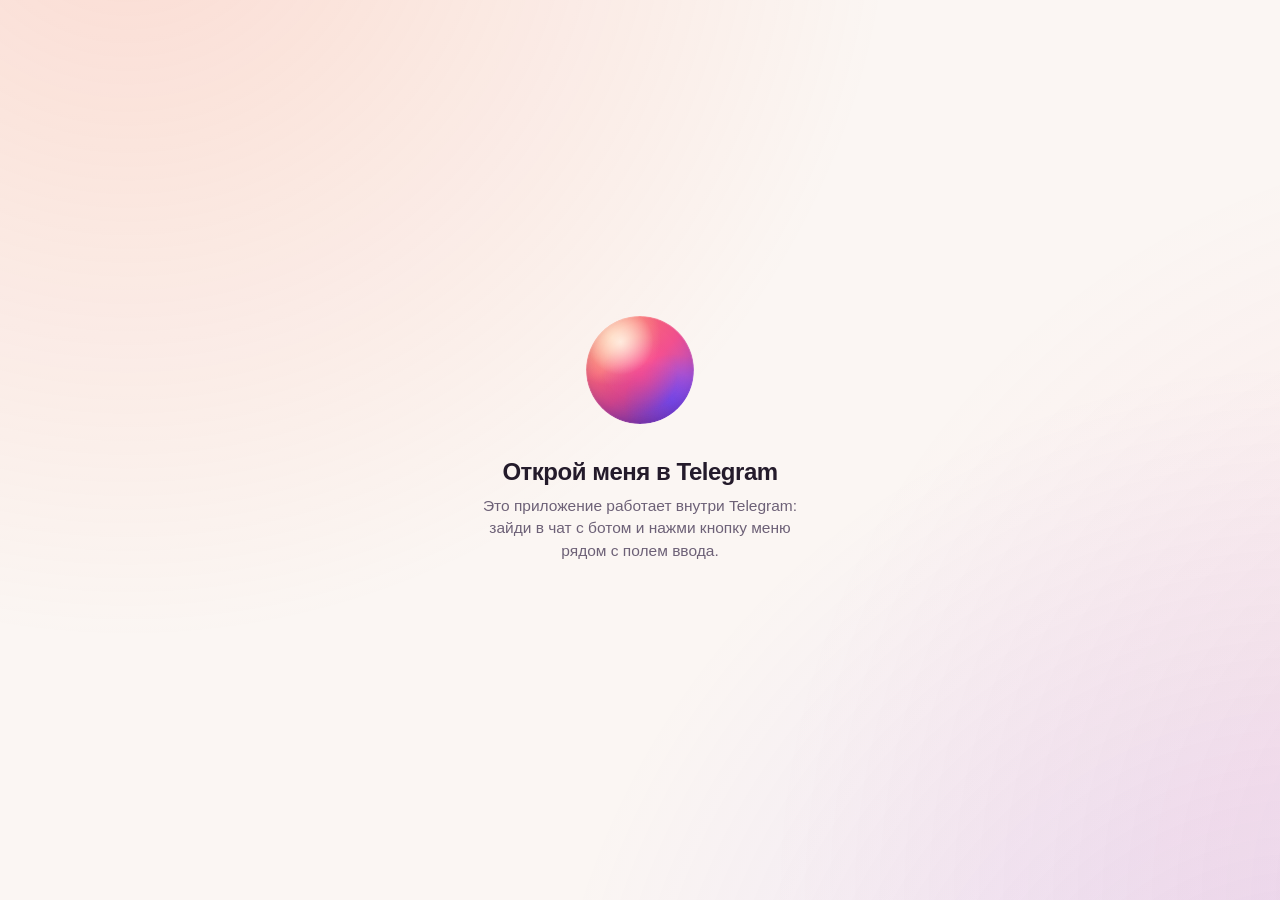
==== webapp/index.html @ b0c3b18c "Merge the Mini App branch: drawer, new chat, drawing, web search Brings in ccr-8ee50922 (side drawer" ====
<!DOCTYPE html>
<html lang="ru" data-theme="dark">
<head>
  <meta charset="utf-8">
  <meta name="viewport" content="width=device-width, initial-scale=1, maximum-scale=1, user-scalable=no, viewport-fit=cover">
  <meta name="color-scheme" content="dark light">
  <meta name="robots" content="noindex, nofollow">
  <meta name="format-detection" content="telephone=no">
  <title>Эля</title>
  <link rel="icon" href="assets/icon.svg" type="image/svg+xml">
  <link rel="stylesheet" href="assets/styles.css">
  <!-- SDK Telegram должен загрузиться раньше остальных скриптов -->
  <script src="https://telegram.org/js/telegram-web-app.js"></script>
  <script src="assets/markdown.js" defer></script>
  <script src="assets/app.js" defer></script>
</head>
<body>
  <!-- Набор иконок -->
  <svg class="sprite" aria-hidden="true" focusable="false">
    <symbol id="i-send" viewBox="0 0 24 24"><path d="M12 19V5m0 0-6 6m6-6 6 6" fill="none" stroke="currentColor" stroke-width="2.4" stroke-linecap="round" stroke-linejoin="round"/></symbol>
    <symbol id="i-more" viewBox="0 0 24 24"><g fill="currentColor"><circle cx="5" cy="12" r="1.9"/><circle cx="12" cy="12" r="1.9"/><circle cx="19" cy="12" r="1.9"/></g></symbol>
    <symbol id="i-down" viewBox="0 0 24 24"><path d="M12 5v14m0 0 6-6m-6 6-6-6" fill="none" stroke="currentColor" stroke-width="2.2" stroke-linecap="round" stroke-linejoin="round"/></symbol>
    <symbol id="i-copy" viewBox="0 0 24 24"><g fill="none" stroke="currentColor" stroke-width="1.9" stroke-linecap="round" stroke-linejoin="round"><rect x="9" y="9" width="11" height="11" rx="3"/><path d="M15 9V7a3 3 0 0 0-3-3H7a3 3 0 0 0-3 3v5a3 3 0 0 0 3 3h2"/></g></symbol>
    <symbol id="i-check" viewBox="0 0 24 24"><path d="m5 12.5 4.5 4.5L19 7.5" fill="none" stroke="currentColor" stroke-width="2.3" stroke-linecap="round" stroke-linejoin="round"/></symbol>
    <symbol id="i-close" viewBox="0 0 24 24"><path d="M6 6l12 12M18 6 6 18" fill="none" stroke="currentColor" stroke-width="2.2" stroke-linecap="round"/></symbol>
    <symbol id="i-trash" viewBox="0 0 24 24"><g fill="none" stroke="currentColor" stroke-width="1.9" stroke-linecap="round" stroke-linejoin="round"><path d="M4.5 7h15M9.5 7V5.5A1.5 1.5 0 0 1 11 4h2a1.5 1.5 0 0 1 1.5 1.5V7M6.5 7l.8 11a2 2 0 0 0 2 1.9h5.4a2 2 0 0 0 2-1.9l.8-11M10 11v5M14 11v5"/></g></symbol>
    <symbol id="i-retry" viewBox="0 0 24 24"><g fill="none" stroke="currentColor" stroke-width="2" stroke-linecap="round" stroke-linejoin="round"><path d="M20 12a8 8 0 1 1-2.6-5.9"/><path d="M20 4v5h-5"/></g></symbol>
    <symbol id="i-alert" viewBox="0 0 24 24"><g fill="none" stroke="currentColor" stroke-width="2" stroke-linecap="round" stroke-linejoin="round"><circle cx="12" cy="12" r="9"/><path d="M12 7.5v5.5M12 16.4v.1"/></g></symbol>
    <symbol id="i-calendar" viewBox="0 0 24 24"><g fill="none" stroke="currentColor" stroke-width="1.9" stroke-linecap="round" stroke-linejoin="round"><rect x="3.5" y="5" width="17" height="15.5" rx="4"/><path d="M8 3v4M16 3v4M3.5 10.5h17M8.5 15l2.3 2.3 4.7-4.8"/></g></symbol>
    <symbol id="i-bulb" viewBox="0 0 24 24"><g fill="none" stroke="currentColor" stroke-width="1.9" stroke-linecap="round" stroke-linejoin="round"><path d="M9 17.5h6M10 21h4M12 3a6.5 6.5 0 0 0-4 11.6c.6.5 1 1.2 1 2v.9h6v-.9c0-.8.4-1.5 1-2A6.5 6.5 0 0 0 12 3Z"/></g></symbol>
    <symbol id="i-pen" viewBox="0 0 24 24"><g fill="none" stroke="currentColor" stroke-width="1.9" stroke-linecap="round" stroke-linejoin="round"><path d="M4 20h4.2L19.3 8.9a2.4 2.4 0 0 0 0-3.4l-.8-.8a2.4 2.4 0 0 0-3.4 0L4 15.8V20Z"/><path d="m13.5 6.5 4 4"/></g></symbol>
    <symbol id="i-chat" viewBox="0 0 24 24"><g fill="none" stroke="currentColor" stroke-width="1.9" stroke-linecap="round" stroke-linejoin="round"><path d="M20.5 11.5c0 4.1-3.8 7.5-8.5 7.5-1.1 0-2.2-.2-3.2-.5L4 20l1.3-3.6c-1.1-1.3-1.8-3-1.8-4.9C3.5 7.4 7.3 4 12 4s8.5 3.4 8.5 7.5Z"/><path d="M8.5 11.5h.01M12 11.5h.01M15.5 11.5h.01"/></g></symbol>
    <symbol id="i-bell" viewBox="0 0 24 24"><g fill="none" stroke="currentColor" stroke-width="1.9" stroke-linecap="round" stroke-linejoin="round"><path d="M6 16.5V11a6 6 0 1 1 12 0v5.5l1.5 2h-15L6 16.5Z"/><path d="M10 21a2.2 2.2 0 0 0 4 0"/></g></symbol>
    <symbol id="i-mic" viewBox="0 0 24 24"><g fill="none" stroke="currentColor" stroke-width="2" stroke-linecap="round" stroke-linejoin="round"><rect x="9" y="3" width="6" height="11.5" rx="3"/><path d="M5.5 11a6.5 6.5 0 0 0 13 0M12 17.5V21"/></g></symbol>
    <symbol id="i-video" viewBox="0 0 24 24"><g fill="none" stroke="currentColor" stroke-width="1.9" stroke-linecap="round" stroke-linejoin="round"><rect x="3" y="6" width="13" height="12" rx="3"/><path d="m16 10.5 5-3v9l-5-3"/></g></symbol>
    <symbol id="i-code" viewBox="0 0 24 24"><path d="m8.5 7.5-5 4.5 5 4.5M15.5 7.5l5 4.5-5 4.5M13.5 5l-3 14" fill="none" stroke="currentColor" stroke-width="1.9" stroke-linecap="round" stroke-linejoin="round"/></symbol>
    <symbol id="i-play" viewBox="0 0 24 24"><path d="M8.5 5.8v12.4a1 1 0 0 0 1.5.9l9.8-6.2a1 1 0 0 0 0-1.7L10 5a1 1 0 0 0-1.5.8Z" fill="currentColor"/></symbol>
    <symbol id="i-globe" viewBox="0 0 24 24"><g fill="none" stroke="currentColor" stroke-width="1.9" stroke-linecap="round" stroke-linejoin="round"><circle cx="12" cy="12" r="8.5"/><path d="M3.5 12h17M12 3.5c2.3 2.4 3.4 5.2 3.4 8.5s-1.1 6.1-3.4 8.5c-2.3-2.4-3.4-5.2-3.4-8.5s1.1-6.1 3.4-8.5Z"/></g></symbol>
    <symbol id="i-clip" viewBox="0 0 24 24"><path d="m20 11.5-7.8 7.8a5 5 0 0 1-7.1-7.1l8.5-8.5a3.3 3.3 0 0 1 4.7 4.7l-8.5 8.5a1.7 1.7 0 0 1-2.4-2.4l7.8-7.8" fill="none" stroke="currentColor" stroke-width="1.9" stroke-linecap="round" stroke-linejoin="round"/></symbol>
    <symbol id="i-back" viewBox="0 0 24 24"><path d="M15 5l-7 7 7 7" fill="none" stroke="currentColor" stroke-width="2.3" stroke-linecap="round" stroke-linejoin="round"/></symbol>
    <symbol id="i-chevron" viewBox="0 0 24 24"><path d="M9 5l7 7-7 7" fill="none" stroke="currentColor" stroke-width="2.2" stroke-linecap="round" stroke-linejoin="round"/></symbol>
    <symbol id="i-plus" viewBox="0 0 24 24"><path d="M12 5v14M5 12h14" fill="none" stroke="currentColor" stroke-width="2.4" stroke-linecap="round"/></symbol>
    <symbol id="i-sun" viewBox="0 0 24 24"><g fill="none" stroke="currentColor" stroke-width="1.9" stroke-linecap="round"><circle cx="12" cy="12" r="4.2"/><path d="M12 2.8v2M12 19.2v2M2.8 12h2M19.2 12h2M5.5 5.5l1.4 1.4M17.1 17.1l1.4 1.4M5.5 18.5l1.4-1.4M17.1 6.9l1.4-1.4"/></g></symbol>
    <symbol id="i-moon" viewBox="0 0 24 24"><path d="M20 14.5A8.5 8.5 0 0 1 9.5 4a8.5 8.5 0 1 0 10.5 10.5Z" fill="none" stroke="currentColor" stroke-width="1.9" stroke-linejoin="round"/></symbol>
    <symbol id="i-menu" viewBox="0 0 24 24"><path d="M4.5 8h15M4.5 16h9" fill="none" stroke="currentColor" stroke-width="2.2" stroke-linecap="round"/></symbol>
    <symbol id="i-image" viewBox="0 0 24 24"><g fill="none" stroke="currentColor" stroke-width="1.9" stroke-linecap="round" stroke-linejoin="round"><rect x="3.5" y="4.5" width="17" height="15" rx="4"/><circle cx="9" cy="9.7" r="1.6"/><path d="m4 17.5 4.6-4.6a1.6 1.6 0 0 1 2.3 0L16 18M13.5 15.5l1.8-1.8a1.6 1.6 0 0 1 2.3 0l2.7 2.7"/></g></symbol>
    <symbol id="i-spark" viewBox="0 0 24 24"><g fill="none" stroke="currentColor" stroke-width="1.9" stroke-linecap="round" stroke-linejoin="round"><path d="M12 3.5c.6 3.9 2.6 5.9 6.5 6.5-3.9.6-5.9 2.6-6.5 6.5-.6-3.9-2.6-5.9-6.5-6.5 3.9-.6 5.9-2.6 6.5-6.5Z"/><path d="M18.5 15.5c.3 1.6 1.1 2.4 2.5 2.7-1.4.3-2.2 1.1-2.5 2.6-.3-1.5-1.1-2.3-2.5-2.6 1.4-.3 2.2-1.1 2.5-2.7Z"/></g></symbol>
    <symbol id="i-sliders" viewBox="0 0 24 24"><g fill="none" stroke="currentColor" stroke-width="1.9" stroke-linecap="round"><path d="M4 7.5h9M17.5 7.5H20M4 16.5h2.5M11 16.5h9"/><circle cx="15.2" cy="7.5" r="2.2"/><circle cx="8.8" cy="16.5" r="2.2"/></g></symbol>
    <symbol id="i-compose" viewBox="0 0 24 24"><g fill="none" stroke="currentColor" stroke-width="2" stroke-linecap="round" stroke-linejoin="round"><path d="M11 4.5H7.5a3 3 0 0 0-3 3v9a3 3 0 0 0 3 3h9a3 3 0 0 0 3-3V13"/><path d="M9.5 14.5v-2.2l8.2-8.2a1.6 1.6 0 0 1 2.2 2.2l-8.2 8.2H9.5Z"/></g></symbol>
    <symbol id="i-auto" viewBox="0 0 24 24"><g fill="none" stroke="currentColor" stroke-width="1.9"><circle cx="12" cy="12" r="8.5"/></g><path d="M12 3.5a8.5 8.5 0 0 1 0 17Z" fill="currentColor"/></symbol>
  </svg>

  <div class="backdrop-art" aria-hidden="true">
    <span class="glow glow--a"></span>
    <span class="glow glow--b"></span>
    <span class="glow glow--c"></span>
    <span class="glow glow--think"></span>
  </div>

  <div class="app" id="app" hidden>
    <header class="topbar" id="topbar">
      <button class="icon-btn ripple topbar__drawer" id="drawer-btn" type="button" aria-label="Меню" aria-haspopup="dialog" aria-controls="drawer">
        <svg><use href="#i-menu"/></svg>
      </button>
      <div class="orb orb--sm" id="avatar" aria-hidden="true"><span class="orb__body"><span class="orb__blob orb__blob--a"></span><span class="orb__blob orb__blob--b"></span><span class="orb__blob orb__blob--c"></span><span class="orb__gloss"></span></span><span class="orb__letter">Э</span></div>
      <div class="topbar__text">
        <div class="topbar__name" id="assistant-name">Эля</div>
        <div class="status" id="status" data-state="online">
          <span class="status__dot"></span>
          <span class="status__label" id="status-label">на связи</span>
        </div>
      </div>
      <button class="icon-btn ripple" id="bell-btn" type="button" aria-label="Напоминания">
        <svg><use href="#i-bell"/></svg>
        <span class="bell-badge" id="bell-badge" hidden></span>
      </button>
      <button class="icon-btn ripple" id="menu-btn" type="button" aria-label="Настройки" aria-haspopup="dialog">
        <svg><use href="#i-more"/></svg>
      </button>
    </header>

    <main class="chat" id="chat">
      <div class="chat__inner">
        <section class="welcome" id="welcome" hidden>
          <div class="orb orb--hero" id="hero-orb" aria-hidden="true"><span class="orb__ring"></span><span class="orb__ring orb__ring--late"></span><span class="orb__body"><span class="orb__blob orb__blob--a"></span><span class="orb__blob orb__blob--b"></span><span class="orb__blob orb__blob--c"></span><span class="orb__gloss"></span></span></div>
          <h1 class="welcome__title" id="welcome-title">Привет!</h1>
          <p class="welcome__text">Я <b id="welcome-name">Эля</b>, твой ИИ-ассистент. Спроси о чём угодно или выбери, с чего начнём.</p>
          <div class="suggestions" id="suggestions">
            <button class="suggestion ripple" type="button" data-prompt="Помоги спланировать мой день. Сначала спроси, какие у меня дела и сколько на них времени.">
              <span class="suggestion__icon"><svg><use href="#i-calendar"/></svg></span>
              <span class="suggestion__title">Спланировать день</span>
              <span class="suggestion__text">Разложу дела по времени</span>
            </button>
            <button class="suggestion ripple" type="button" data-prompt="Хочу разобраться в одной теме. Спроси, в какой именно, и объясни простыми словами с примерами.">
              <span class="suggestion__icon"><svg><use href="#i-bulb"/></svg></span>
              <span class="suggestion__title">Объяснить сложное</span>
              <span class="suggestion__text">Простыми словами, с примерами</span>
            </button>
            <button class="suggestion ripple" type="button" data-prompt="Помоги написать текст. Спроси, для кого он, о чём и в каком тоне.">
              <span class="suggestion__icon"><svg><use href="#i-pen"/></svg></span>
              <span class="suggestion__title">Написать текст</span>
              <span class="suggestion__text">Сообщение, пост или письмо</span>
            </button>
            <button class="suggestion ripple" type="button" data-prompt="Давай просто поболтаем. Спроси, как прошёл мой день.">
              <span class="suggestion__icon"><svg><use href="#i-chat"/></svg></span>
              <span class="suggestion__title">Просто поболтать</span>
              <span class="suggestion__text">Выслушаю и поддержу беседу</span>
            </button>
          </div>
        </section>

        <div class="messages" id="messages" role="log" aria-live="polite" aria-label="Диалог"></div>
      </div>
    </main>

    <button class="scroll-down ripple" id="scroll-down" type="button" aria-label="К последним сообщениям" tabindex="-1">
      <svg><use href="#i-down"/></svg>
    </button>

    <footer class="composer">
      <div class="video-bar" id="video-bar" hidden>
        <span class="video-bar__icon" aria-hidden="true">🎬</span>
        <span class="video-bar__text" id="video-bar-text">Монтаж</span>
        <button class="video-bar__done ripple" id="video-done" type="button">Готово</button>
      </div>
      <div class="attachment" id="attachment" hidden>
        <img class="attachment__img" id="attachment-img" alt="Выбранное фото">
        <div class="attachment__file" id="attachment-file" hidden>
          <span class="attachment__icon" id="attachment-icon" aria-hidden="true">🎬</span>
          <span class="attachment__meta"><span class="attachment__name" id="attachment-name"></span><span class="attachment__size" id="attachment-size"></span></span>
        </div>
        <button class="attachment__remove ripple" id="attachment-remove" type="button" aria-label="Убрать вложение"><svg><use href="#i-close"/></svg></button>
      </div>
      <div class="composer__box" id="composer-box">
        <span class="composer__glow" aria-hidden="true"></span>
        <button class="attach-btn ripple" id="attach" type="button" aria-label="Прикрепить фото или видео"><svg><use href="#i-clip"/></svg></button>
        <button class="search-btn ripple" id="search-toggle" type="button" aria-label="Искать в интернете" aria-pressed="false" title="Искать в интернете"><svg><use href="#i-globe"/></svg></button>
        <input class="visually-hidden" id="file-input" type="file" accept="image/*" tabindex="-1" aria-hidden="true">
        <textarea class="composer__input" id="input" rows="1" maxlength="4000"
                  placeholder="Напиши сообщение…" aria-label="Сообщение" autocomplete="off"></textarea>
        <span class="composer__counter" id="counter" hidden></span>
        <div class="recorder" id="recorder" hidden>
          <button class="recorder__cancel ripple" id="rec-cancel" type="button" aria-label="Отменить запись"><svg><use href="#i-close"/></svg></button>
          <span class="recorder__dot" aria-hidden="true"></span>
          <span class="recorder__time" id="rec-time">0:00</span>
          <span class="recorder__wave" aria-hidden="true"><span></span><span></span><span></span><span></span><span></span></span>
          <span class="recorder__hint" id="rec-hint">➤ — отправить</span>
        </div>
        <button class="mic-btn ripple" id="mic" type="button" aria-label="Записать голосовое"><svg><use href="#i-mic"/></svg></button>
        <button class="send-btn ripple" id="send" type="button" aria-label="Отправить" disabled>
          <span class="send-btn__spinner" aria-hidden="true"></span>
          <svg><use href="#i-send"/></svg>
        </button>
      </div>
      <p class="composer__hint" id="hint">Эля — ИИ и может ошибаться. Важное лучше перепроверить.</p>
    </footer>
  </div>

  <div class="sheet-backdrop" id="sheet-backdrop" hidden></div>
  <section class="sheet" id="sheet" role="dialog" aria-modal="true" aria-labelledby="sheet-title" hidden>
    <div class="sheet__grip" id="sheet-grip" aria-hidden="true"></div>
    <header class="sheet__head" id="sheet-head">
      <button class="icon-btn icon-btn--soft ripple sheet__back" id="sheet-back" type="button" aria-label="Назад к настройкам" hidden><svg><use href="#i-back"/></svg></button>
      <h2 class="sheet__title" id="sheet-title">Настройки</h2>
      <button class="icon-btn icon-btn--soft ripple" id="sheet-close" type="button" aria-label="Закрыть">
        <svg><use href="#i-close"/></svg>
      </button>
    </header>

    <div class="sheet__body" id="sheet-body">
      <section class="block">
        <h3 class="block__title">Оформление</h3>
        <div class="segmented" id="theme-control" role="radiogroup" aria-label="Тема">
          <span class="segmented__thumb" aria-hidden="true"></span>
          <button class="segmented__item" type="button" role="radio" data-value="auto"><svg><use href="#i-auto"/></svg><span>Как в Telegram</span></button>
          <button class="segmented__item" type="button" role="radio" data-value="light"><svg><use href="#i-sun"/></svg><span>Светлая</span></button>
          <button class="segmented__item" type="button" role="radio" data-value="dark"><svg><use href="#i-moon"/></svg><span>Тёмная</span></button>
        </div>
      </section>

      <section class="block" id="code-block" hidden>
        <h3 class="block__title">Режим</h3>
        <div class="memory">
          <button class="switch-row ripple" id="code-toggle" type="button" role="switch" aria-checked="false">
            <span class="switch-row__text">
              <span class="switch-row__title">Режим кода</span>
              <span class="switch-row__sub" id="code-sub">Выключен</span>
            </span>
            <span class="switch" aria-hidden="true"><span class="switch__knob"></span></span>
          </button>
        </div>
        <p class="block__note">В режиме кода Эля отвечает как программист: пишет и объясняет код, ищет ошибки, делает ревью. Код можно вставить прямо в сообщение. Режим общий с чатом, где он включается командой /code.</p>
      </section>

      <section class="block" id="instructions-block">
        <h3 class="block__title">Инструкции</h3>
        <button class="nav-row ripple" id="open-instructions" type="button">
          <span class="nav-row__icon" aria-hidden="true">✍️</span>
          <span class="nav-row__text">
            <span class="nav-row__title">Инструкции для Эли</span>
            <span class="nav-row__sub" id="instructions-summary">Не заданы</span>
          </span>
          <svg class="nav-row__chevron" aria-hidden="true"><use href="#i-chevron"/></svg>
        </button>
        <p class="block__note">Один раз напиши, что Эле знать о тебе и как отвечать, — и не повторяй это в каждом разговоре.</p>
      </section>

      <section class="block">
        <h3 class="block__title">Стиль общения</h3>
        <div class="options" id="style-list" role="radiogroup" aria-label="Стиль общения"></div>
        <p class="block__note">Эля начнёт общаться по-новому со следующего ответа — и здесь, и в чате с ботом.</p>
      </section>

      <section class="block">
        <h3 class="block__title">Полнота ответа</h3>
        <div class="segmented" id="verbosity-control" role="radiogroup" aria-label="Полнота ответа">
          <span class="segmented__thumb" aria-hidden="true"></span>
        </div>
        <p class="block__note" id="verbosity-note"></p>
      </section>

      <section class="block" id="reminders-block">
        <h3 class="block__title">Напоминания</h3>
        <div class="card">
          <ul class="facts" id="reminders-list" aria-label="Напоминания"></ul>
          <p class="memory__empty" id="reminders-empty" hidden>Пока нет напоминаний. Напиши Эле «напомни завтра в 9 позвонить маме» или добавь ниже.</p>
          <form class="reminder-form" id="reminder-form" autocomplete="off" novalidate>
            <input class="fact-form__input reminder-form__text" id="reminder-text" type="text" maxlength="300"
                   placeholder="Что напомнить" aria-label="Что напомнить" enterkeyhint="done">
            <div class="reminder-form__row">
              <input class="reminder-form__when" id="reminder-when" type="datetime-local" aria-label="Когда">
              <select class="reminder-form__repeat" id="reminder-repeat" aria-label="Повтор">
                <option value="none">Один раз</option>
                <option value="daily">Каждый день</option>
                <option value="weekdays">По будням</option>
                <option value="weekly">Каждую неделю</option>
                <option value="monthly">Каждый месяц</option>
              </select>
              <button class="fact-form__btn ripple" id="reminder-add" type="submit" aria-label="Добавить напоминание" disabled><svg><use href="#i-plus"/></svg></button>
            </div>
          </form>
        </div>
        <p class="block__note" id="tz-note">Эля пришлёт напоминание сообщением в Telegram. Часовой пояс определяется по телефону.</p>
      </section>

      <section class="block" id="memory-block">
        <h3 class="block__title">Память</h3>
        <div class="memory">
          <button class="switch-row ripple" id="memory-toggle" type="button" role="switch" aria-checked="false">
            <span class="switch-row__text">
              <span class="switch-row__title">Запоминать о тебе</span>
              <span class="switch-row__sub" id="memory-sub">Выключено</span>
            </span>
            <span class="switch" aria-hidden="true"><span class="switch__knob"></span></span>
          </button>
          <div class="memory__body" id="memory-body">
            <ul class="facts" id="facts" aria-label="Что помнит Эля"></ul>
            <p class="memory__empty" id="facts-empty" hidden></p>
            <form class="fact-form" id="fact-form" autocomplete="off">
              <input class="fact-form__input" id="fact-input" type="text" maxlength="200" enterkeyhint="done"
                     placeholder="Добавить: например, «Люблю чай»" aria-label="Новый факт">
              <button class="fact-form__btn ripple" id="fact-add" type="submit" aria-label="Добавить" disabled><svg><use href="#i-plus"/></svg></button>
            </form>
            <button class="row-btn row-btn--danger ripple" id="facts-clear" type="button" hidden>
              <svg><use href="#i-trash"/></svg>
              <span id="facts-clear-label">Забыть всё</span>
            </button>
          </div>
        </div>
        <p class="block__note">Эля запоминает важное из разговоров: имя, близких, вкусы, планы. Пароли и номера карт — никогда. Всё можно посмотреть и удалить. Память общая для чата с ботом и приложения.</p>
      </section>

      <section class="block">
        <h3 class="block__title">Модель</h3>
        <div class="options" id="model-list" role="radiogroup" aria-label="Модель"></div>
        <p class="block__note">Если выбранная модель недоступна или исчерпала лимит, ответит следующая по списку.</p>
      </section>

      <section class="block">
        <h3 class="block__title">Запросы к ИИ сегодня</h3>
        <div class="usage">
          <div class="usage__row">
            <span class="usage__value" id="usage-value">0</span>
            <span class="usage__limit" id="usage-limit"></span>
          </div>
          <div class="usage__bar" id="usage-bar"><span id="usage-fill"></span></div>
          <p class="block__note">Счётчик общий для чата с ботом и приложения. Обновляется в 00:00 UTC.</p>
        </div>
      </section>

      <section class="block">
        <h3 class="block__title">История</h3>
        <div class="danger" id="clear-box">
          <button class="row-btn row-btn--danger ripple" id="clear-btn" type="button">
            <svg><use href="#i-trash"/></svg>
            <span>Очистить историю диалога</span>
          </button>
          <div class="confirm" id="clear-confirm" hidden>
            <p>Удалить всю переписку? Вернуть её не получится.</p>
            <div class="confirm__actions">
              <button class="btn btn--ghost ripple" id="clear-cancel" type="button">Отмена</button>
              <button class="btn btn--danger ripple" id="clear-yes" type="button">Удалить</button>
            </div>
          </div>
        </div>
      </section>

      <section class="block block--about">
        <h3 class="block__title">О приватности</h3>
        <p class="block__note" id="privacy-text"></p>
      </section>
    </div>
      <div class="sheet__body sheet__page" id="instructions-page" hidden>
      <div class="memory instr-switch">
        <button class="switch-row ripple" id="instructions-toggle" type="button" role="switch" aria-checked="true">
          <span class="switch-row__text">
            <span class="switch-row__title">Использовать инструкции</span>
            <span class="switch-row__sub" id="instructions-status">В новых ответах — здесь и в чате с ботом</span>
          </span>
          <span class="switch" aria-hidden="true"><span class="switch__knob"></span></span>
        </button>
      </div>

      <section class="block">
        <label class="block__title" for="instr-about">Что Эле знать о тебе?</label>
        <div class="field">
          <textarea class="field__input" id="instr-about" rows="5" maxlength="1500"
                    placeholder="Например: меня зовут Аня, я учусь на втором курсе медицинского, живу в Казани. Готовлюсь к сессии и много работаю с конспектами."></textarea>
          <span class="field__count" id="instr-about-count">0 / 1500</span>
        </div>
        <div class="chips" data-target="instr-about"><button class="chip ripple" type="button" data-insert="Меня зовут … Мне … лет.">👤 Кто я</button><button class="chip ripple" type="button" data-insert="Я учусь / работаю: …">🎓 Учёба / работа</button><button class="chip ripple" type="button" data-insert="Сейчас моя главная цель — …">🎯 Мои цели</button><button class="chip ripple" type="button" data-insert="Я увлекаюсь …">❤️ Увлечения</button></div>
      </section>

      <section class="block">
        <label class="block__title" for="instr-style">Как Эле отвечать?</label>
        <div class="field">
          <textarea class="field__input" id="instr-style" rows="5" maxlength="1500"
                    placeholder="Например: отвечай коротко и по делу, объясняй на примерах из медицины, а в конце предлагай, что сделать дальше."></textarea>
          <span class="field__count" id="instr-style-count">0 / 1500</span>
        </div>
        <div class="chips" data-target="instr-style"><button class="chip ripple" type="button" data-insert="Отвечай коротко и по делу, без вступлений.">✂️ Без воды</button><button class="chip ripple" type="button" data-insert="Объясняй на простых примерах.">🧩 С примерами</button><button class="chip ripple" type="button" data-insert="Объясняй так, будто я новичок в теме.">🐣 Как новичку</button><button class="chip ripple" type="button" data-insert="Где можно — оформляй ответ списком.">📋 Списками</button><button class="chip ripple" type="button" data-insert="В конце предлагай, что сделать дальше.">➡️ Следующий шаг</button></div>
      </section>

      <p class="block__note">Инструкции добавляются к каждому разговору, но правила безопасности Эли важнее них. Не пиши сюда пароли и номера карт.</p>

      <div class="instr-actions">
        <button class="btn btn--primary ripple instr-save" id="instr-save" type="button" disabled>Сохранить</button>
      </div>
    </div>
  </section>

  <!-- Боковая шторка: быстрые действия, недавние сообщения, новый чат -->
  <div class="drawer-backdrop" id="drawer-backdrop" hidden></div>
  <nav class="drawer" id="drawer" role="dialog" aria-modal="true" aria-label="Меню" hidden>
    <header class="drawer__head">
      <div class="orb orb--sm" aria-hidden="true"><span class="orb__body"><span class="orb__blob orb__blob--a"></span><span class="orb__blob orb__blob--b"></span><span class="orb__blob orb__blob--c"></span><span class="orb__gloss"></span></span><span class="orb__letter">Э</span></div>
      <div class="drawer__title" id="drawer-title">Эля</div>
      <button class="icon-btn icon-btn--soft ripple" id="drawer-close" type="button" aria-label="Закрыть меню"><svg><use href="#i-close"/></svg></button>
    </header>

    <div class="drawer__scroll" id="drawer-scroll">
      <div class="drawer__nav">
        <button class="drawer-item ripple" type="button" data-drawer="draw" id="drawer-draw" hidden>
          <svg><use href="#i-image"/></svg><span class="drawer-item__label">Нарисовать картинку</span>
        </button>
        <button class="drawer-item ripple" type="button" data-drawer="video" id="drawer-video" hidden>
          <svg><use href="#i-video"/></svg><span class="drawer-item__label">Монтаж видео</span>
          <span class="drawer-item__meta" id="drawer-video-meta"></span>
        </button>
        <button class="drawer-item ripple" type="button" data-drawer="code" id="drawer-code" hidden>
          <svg><use href="#i-code"/></svg><span class="drawer-item__label">Режим кода</span>
          <span class="drawer-item__meta" id="drawer-code-meta"></span>
        </button>
        <button class="drawer-item ripple" type="button" data-drawer="reminders">
          <svg><use href="#i-bell"/></svg><span class="drawer-item__label">Напоминания</span>
          <span class="drawer-item__meta" id="drawer-reminders"></span>
        </button>
        <button class="drawer-item ripple" type="button" data-drawer="memory">
          <svg><use href="#i-spark"/></svg><span class="drawer-item__label">Память</span>
          <span class="drawer-item__meta" id="drawer-memory"></span>
        </button>
        <button class="drawer-item ripple" type="button" data-drawer="instructions" id="drawer-instructions">
          <svg><use href="#i-pen"/></svg><span class="drawer-item__label">Инструкции</span>
          <span class="drawer-item__meta" id="drawer-instructions-meta"></span>
        </button>
        <button class="drawer-item ripple" type="button" data-drawer="settings">
          <svg><use href="#i-sliders"/></svg><span class="drawer-item__label">Настройки</span>
        </button>
      </div>

      <div class="drawer__sep" aria-hidden="true"></div>

      <h3 class="drawer__label">Недавнее</h3>
      <ul class="drawer__recent" id="drawer-recent" aria-label="Недавние сообщения"></ul>
      <p class="drawer__empty" id="drawer-empty" hidden>Здесь появятся твои последние сообщения — нажми, чтобы вернуться к ним в ленте.</p>
    </div>

    <footer class="drawer__foot">
      <button class="drawer__new ripple" id="drawer-new" type="button"><svg><use href="#i-compose"/></svg><span>Новый чат</span></button>
      <button class="drawer__me ripple" id="drawer-me" type="button" aria-label="Настройки"><span id="drawer-initials">?</span></button>
    </footer>
  </nav>

  <div class="toast" id="toast" role="status" aria-live="polite" hidden></div>

  <!-- Экран загрузки и состояний, когда чат недоступен -->
  <div class="gate" id="gate">
    <div class="orb orb--hero orb--thinking" aria-hidden="true"><span class="orb__ring"></span><span class="orb__ring orb__ring--late"></span><span class="orb__body"><span class="orb__blob orb__blob--a"></span><span class="orb__blob orb__blob--b"></span><span class="orb__blob orb__blob--c"></span><span class="orb__gloss"></span></span></div>
    <h1 class="gate__title" id="gate-title">Эля просыпается…</h1>
    <p class="gate__text" id="gate-text"></p>
    <button class="btn btn--primary ripple" id="gate-btn" type="button" hidden></button>
  </div>

  <noscript><p class="noscript">Для работы приложения нужен JavaScript.</p></noscript>
</body>
</html>
---- webapp/assets/styles.css ----
/* ==========================================================================
   Эля — Telegram Mini App
   Палитра «рассвет»: коралловый → розовый → сиреневый на тёплом тёмном или
   кремовом фоне. Тема переключается атрибутом data-theme на <html>.
   Движение: пружинные кривые для появления, мягкие — для исчезновения;
   анимируются только transform и opacity, чтобы всё шло плавно и на слабых телефонах.
   ========================================================================== */

@property --angle {
  syntax: "<angle>";
  inherits: false;
  initial-value: 0deg;
}

:root {
  --font: -apple-system, BlinkMacSystemFont, "SF Pro Text", "Segoe UI", Roboto, "Helvetica Neue", Arial, sans-serif;
  --font-display: ui-rounded, "SF Pro Rounded", -apple-system, BlinkMacSystemFont, "Segoe UI", Roboto, "Helvetica Neue", Arial, sans-serif;
  --font-mono: ui-monospace, "SF Mono", "JetBrains Mono", Menlo, Consolas, "Liberation Mono", monospace;

  /* Кривые движения */
  --spring: cubic-bezier(0.22, 1.28, 0.36, 1);
  --spring-soft: cubic-bezier(0.3, 1.12, 0.4, 1);
  --ease-out: cubic-bezier(0.2, 0.8, 0.2, 1);
  --ease-in: cubic-bezier(0.5, 0, 0.75, 0);

  --coral: #ff8f70;
  --rose: #ff5f9e;
  --violet: #9b6bff;
  --grad: linear-gradient(135deg, var(--coral) 0%, var(--rose) 52%, var(--violet) 100%);
  /* Градиент под белый текст: контраст не ниже 4.5:1 в любой точке */
  --grad-ink: linear-gradient(135deg, #cf3476 0%, #6f47e6 100%);

  --bg: #100d16;
  --surface: #1e1928;
  --surface-2: #2a2337;
  --surface-3: #372e47;
  --line: rgba(255, 255, 255, 0.08);
  --line-strong: rgba(255, 255, 255, 0.14);
  --text: #f4f0f8;
  --text-2: #a9a1b8;
  --text-3: #8a829b;
  --link: #ff9ec4;
  --ok: #3ddc97;
  --danger: #ff7b8a;
  --danger-bg: rgba(255, 123, 138, 0.12);
  --code-bg: #15111d;
  --glow-a: rgba(255, 143, 112, 0.22);
  --glow-b: rgba(155, 107, 255, 0.24);
  --glow-c: rgba(255, 95, 158, 0.14);
  --shadow-pop: 0 18px 48px -12px rgba(0, 0, 0, 0.7);
  --shadow-bubble: 0 10px 30px -18px rgba(0, 0, 0, 0.9);
  --focus: rgba(255, 95, 158, 0.55);
  --ripple: rgba(255, 255, 255, 0.22);

  --radius-bubble: 22px;
  --pad-x: 14px;
  --app-height: var(--tg-viewport-height, 100dvh);
  --safe-bottom: max(env(safe-area-inset-bottom, 0px), var(--tg-safe-area-inset-bottom, 0px));

  color-scheme: dark;
}

:root[data-theme="light"] {
  --coral: #ff7f5c;
  --rose: #f2508f;
  --violet: #8455f5;

  --bg: #fbf6f3;
  --surface: #ffffff;
  --surface-2: #f5edea;
  --surface-3: #ebe0dd;
  --line: rgba(52, 28, 60, 0.09);
  --line-strong: rgba(52, 28, 60, 0.16);
  --text: #241b2b;
  --text-2: #6d6177;
  --text-3: #736980;
  --link: #b3246a;
  --ok: #17a56b;
  --danger: #d12f4a;
  --danger-bg: rgba(209, 47, 74, 0.08);
  --code-bg: #f6efec;
  --glow-a: rgba(255, 127, 92, 0.22);
  --glow-b: rgba(132, 85, 245, 0.17);
  --glow-c: rgba(242, 80, 143, 0.12);
  --shadow-pop: 0 18px 48px -14px rgba(74, 40, 90, 0.28);
  --shadow-bubble: 0 10px 28px -18px rgba(74, 40, 90, 0.4);
  --focus: rgba(242, 80, 143, 0.45);
  --ripple: rgba(120, 60, 120, 0.16);

  color-scheme: light;
}

/* ---------- Основа ---------- */

*,
*::before,
*::after {
  box-sizing: border-box;
}

[hidden] {
  display: none !important;
}

html,
body {
  height: 100%;
  margin: 0;
}

body {
  overflow: hidden;
  background: var(--bg);
  color: var(--text);
  font-family: var(--font);
  font-size: 16px;
  line-height: 1.45;
  -webkit-font-smoothing: antialiased;
  -webkit-text-size-adjust: 100%;
  -webkit-tap-highlight-color: transparent;
  overscroll-behavior: none;
  transition: background-color 0.45s ease, color 0.45s ease;
}

button,
textarea {
  font: inherit;
  color: inherit;
}

button {
  margin: 0;
  padding: 0;
  border: 0;
  background: none;
  cursor: pointer;
  touch-action: manipulation;
  -webkit-user-select: none;
  user-select: none;
}

:focus {
  outline: none;
}

:focus-visible {
  outline: 2px solid var(--focus);
  outline-offset: 2px;
}

svg {
  display: block;
  width: 1em;
  height: 1em;
}

.sprite {
  position: absolute;
  width: 0;
  height: 0;
  overflow: hidden;
}

/* ---------- Волна от касания ---------- */

.ripple,
.option,
.chip-btn,
.notice__retry,
.continue-btn {
  position: relative;
  overflow: hidden;
  isolation: isolate;
}

.ripple-wave {
  position: absolute;
  z-index: -1;
  border-radius: 50%;
  background: var(--ripple);
  pointer-events: none;
  transform: scale(0);
  animation: ripple 0.6s var(--ease-out) forwards;
}

.send-btn .ripple-wave,
.btn--primary .ripple-wave,
.btn--danger .ripple-wave {
  z-index: 1;
  background: rgba(255, 255, 255, 0.3);
}

@keyframes ripple {
  60% { opacity: 1; }
  to { transform: scale(1); opacity: 0; }
}

/* ---------- Фон: медленное «северное сияние» ---------- */

.backdrop-art {
  position: fixed;
  inset: 0;
  z-index: 0;
  overflow: hidden;
  pointer-events: none;
}

.glow {
  position: absolute;
  width: 120vmax;
  height: 120vmax;
  border-radius: 50%;
  will-change: transform;
}

.glow--a {
  top: -70vmax;
  left: -50vmax;
  background: radial-gradient(closest-side, var(--glow-a), transparent);
  animation: drift-a 24s ease-in-out infinite alternate;
}

.glow--b {
  right: -62vmax;
  bottom: -78vmax;
  background: radial-gradient(closest-side, var(--glow-b), transparent);
  animation: drift-b 30s ease-in-out infinite alternate;
}

.glow--c {
  top: 10vmax;
  right: -80vmax;
  background: radial-gradient(closest-side, var(--glow-c), transparent);
  animation: drift-c 36s ease-in-out infinite alternate;
}

/* Свечение, которое разгорается, пока Эля думает */
.glow--think {
  left: 50%;
  bottom: -60vmax;
  width: 110vmax;
  height: 90vmax;
  margin-left: -55vmax;
  background: radial-gradient(closest-side, var(--glow-c), var(--glow-b) 45%, transparent);
  opacity: 0;
  transition: opacity 0.8s ease;
}

body.is-thinking .glow--think {
  opacity: 1;
  animation: think-pulse 2.6s ease-in-out infinite;
}

@keyframes drift-a {
  to { transform: translate3d(10vmax, 7vmax, 0) scale(1.08); }
}

@keyframes drift-b {
  to { transform: translate3d(-9vmax, -8vmax, 0) scale(1.1); }
}

@keyframes drift-c {
  to { transform: translate3d(-14vmax, 18vmax, 0) scale(0.92); }
}

@keyframes think-pulse {
  50% { transform: translate3d(0, -4vmax, 0) scale(1.06); }
}

/* ---------- Сфера — «лицо» Эли: живое жидкое свечение ---------- */

.orb {
  position: relative;
  flex: none;
  display: grid;
  place-items: center;
  border-radius: 50%;
  isolation: isolate;
  transition: transform 0.5s var(--spring), filter 0.5s ease;
}

.orb__body {
  position: absolute;
  inset: 0;
  overflow: hidden;
  border-radius: 50%;
  background: var(--grad);
  box-shadow:
    inset 0 0 0 1px rgba(255, 255, 255, 0.18),
    0 6px 22px -6px rgba(255, 95, 158, 0.6);
  /* Safari обрезает анимированных детей по радиусу только с маской */
  -webkit-mask-image: radial-gradient(circle, #000 70%, #000 100%);
}

.orb__blob {
  position: absolute;
  width: 90%;
  height: 90%;
  border-radius: 50%;
  will-change: transform;
}

.orb__blob--a {
  top: -25%;
  left: -20%;
  background: radial-gradient(closest-side, rgba(255, 200, 160, 0.95), rgba(255, 143, 112, 0) 100%);
  transform-origin: 75% 80%;
  animation: swirl 7s linear infinite;
}

.orb__blob--b {
  right: -25%;
  bottom: -25%;
  background: radial-gradient(closest-side, rgba(126, 82, 255, 0.95), rgba(155, 107, 255, 0) 100%);
  transform-origin: 20% 20%;
  animation: swirl 9s linear infinite reverse;
}

.orb__blob--c {
  top: 20%;
  left: 15%;
  width: 70%;
  height: 70%;
  background: radial-gradient(closest-side, rgba(255, 80, 150, 0.85), rgba(255, 95, 158, 0) 100%);
  transform-origin: 60% 30%;
  animation: swirl 5.5s linear infinite;
}

.orb__gloss {
  position: absolute;
  inset: 0;
  border-radius: 50%;
  background:
    radial-gradient(circle at 32% 24%, rgba(255, 245, 235, 0.85) 0%, rgba(255, 245, 235, 0) 30%),
    radial-gradient(circle at 50% 120%, rgba(60, 20, 120, 0.45) 0%, rgba(60, 20, 120, 0) 60%);
  box-shadow: inset 0 -8px 18px -8px rgba(72, 28, 140, 0.55);
}

.orb__letter {
  position: relative;
  z-index: 1;
  font-family: var(--font-display);
  font-weight: 700;
  color: #fff;
  text-shadow: 0 1px 6px rgba(120, 30, 110, 0.45);
  line-height: 1;
}

.orb--sm {
  width: 42px;
  height: 42px;
}

.orb--sm .orb__letter {
  font-size: 19px;
}

.orb--hero {
  width: 108px;
  height: 108px;
  animation: float 6s ease-in-out infinite;
}

.orb--hero .orb__body {
  box-shadow:
    inset 0 0 0 1px rgba(255, 255, 255, 0.2),
    0 18px 60px -10px rgba(255, 95, 158, 0.65),
    0 0 90px 6px rgba(155, 107, 255, 0.26);
}

/* Расходящиеся кольца вокруг большой сферы */
.orb__ring {
  position: absolute;
  inset: -14px;
  z-index: -2;
  border-radius: 50%;
  border: 1.5px solid var(--rose);
  opacity: 0;
  animation: ring 3.6s var(--ease-out) infinite;
}

.orb__ring--late {
  animation-delay: 1.8s;
  border-color: var(--violet);
}

/* Думает: всё внутри закручивается быстрее, сфера дышит */
.orb--thinking .orb__blob--a { animation-duration: 2.2s; }
.orb--thinking .orb__blob--b { animation-duration: 2.8s; }
.orb--thinking .orb__blob--c { animation-duration: 1.7s; }
.orb--thinking .orb__ring { animation-duration: 1.6s; }
.orb--thinking .orb__ring--late { animation-delay: 0.8s; }

.orb--sm.orb--thinking {
  animation: breathe 1.4s ease-in-out infinite;
}

/* Слушает: пока пользователь печатает, сфера чуть ярче и ближе */
.orb--listening {
  transform: scale(1.06);
  filter: saturate(1.25) brightness(1.08);
}

.orb--hero.orb--listening .orb__blob--a { animation-duration: 3.5s; }
.orb--hero.orb--listening .orb__blob--b { animation-duration: 4.5s; }

@keyframes swirl {
  to { transform: rotate(360deg); }
}

@keyframes float {
  50% { translate: 0 -8px; }
}

@keyframes breathe {
  50% { transform: scale(1.09); }
}

@keyframes ring {
  0% { transform: scale(0.84); opacity: 0.6; }
  100% { transform: scale(1.38); opacity: 0; }
}

/* ---------- Каркас ---------- */

.app {
  position: fixed;
  top: var(--app-top, 0px);
  left: 0;
  right: 0;
  z-index: 1;
  display: flex;
  flex-direction: column;
  height: var(--app-height);
  max-width: 780px;
  margin: 0 auto;
}

/* Появление интерфейса после загрузки */
.app.is-entering .topbar {
  animation: enter-down 0.6s var(--spring-soft) both;
}

.app.is-entering .composer {
  animation: enter-up 0.65s var(--spring-soft) 0.08s both;
}

.app.is-entering .messages {
  animation: fade-up 0.6s var(--ease-out) 0.12s both;
}

@keyframes enter-down {
  from { opacity: 0; transform: translateY(-18px); }
}

@keyframes enter-up {
  from { opacity: 0; transform: translateY(28px); }
}

@keyframes fade-up {
  from { opacity: 0; transform: translateY(14px); }
}

/* ---------- Шапка ---------- */

.topbar {
  position: relative;
  z-index: 2;
  flex: none;
  display: flex;
  align-items: center;
  gap: 12px;
  padding: 10px var(--pad-x) 10px;
  padding-top: calc(10px + var(--tg-content-safe-area-inset-top, 0px));
}

/* Тонкая линия появляется, когда лента прокручена */
.topbar::after {
  content: "";
  position: absolute;
  left: var(--pad-x);
  right: var(--pad-x);
  bottom: 0;
  height: 1px;
  background: linear-gradient(90deg, transparent, var(--line-strong) 20%, var(--line-strong) 80%, transparent);
  opacity: 0;
  transform: scaleX(0.6);
  transition: opacity 0.35s ease, transform 0.5s var(--ease-out);
}

.topbar.is-scrolled::after {
  opacity: 1;
  transform: none;
}

.topbar__text {
  flex: 1;
  min-width: 0;
}

.topbar__name {
  font-family: var(--font-display);
  font-size: 18px;
  font-weight: 700;
  letter-spacing: -0.01em;
  line-height: 1.2;
}

.status {
  display: flex;
  align-items: center;
  gap: 6px;
  color: var(--text-2);
  font-size: 13px;
  line-height: 1.3;
}

.status__label {
  display: inline-block;
}

.status__dot {
  position: relative;
  width: 7px;
  height: 7px;
  border-radius: 50%;
  background: var(--ok);
  transition: background 0.35s ease;
}

/* Мягкий «пульс» вокруг точки статуса */
.status__dot::after {
  content: "";
  position: absolute;
  inset: -3px;
  border-radius: 50%;
  background: currentColor;
  color: var(--ok);
  opacity: 0.25;
  animation: halo 2.4s var(--ease-out) infinite;
}

.status[data-state="typing"] .status__dot {
  background: var(--rose);
}

.status[data-state="typing"] .status__dot::after {
  color: var(--rose);
  animation-duration: 1s;
}

.status[data-state="offline"] .status__dot {
  background: var(--text-3);
}

.status[data-state="offline"] .status__dot::after {
  display: none;
}

@keyframes halo {
  0% { transform: scale(0.6); opacity: 0.4; }
  100% { transform: scale(1.8); opacity: 0; }
}

.icon-btn {
  flex: none;
  display: grid;
  place-items: center;
  width: 40px;
  height: 40px;
  border-radius: 50%;
  color: var(--text-2);
  font-size: 22px;
  transition: background 0.2s, color 0.2s, transform 0.35s var(--spring);
}

.icon-btn:active {
  transform: scale(0.88);
}

.icon-btn--soft {
  width: 34px;
  height: 34px;
  background: var(--surface-2);
  font-size: 18px;
}

.icon-btn--soft:active {
  transform: scale(0.88) rotate(90deg);
}

@media (hover: hover) {
  .icon-btn:hover {
    background: var(--surface-2);
    color: var(--text);
  }

  .icon-btn--soft:hover svg {
    transform: rotate(90deg);
  }
}

.icon-btn svg {
  transition: transform 0.4s var(--spring);
}

/* ---------- Лента сообщений ---------- */

.chat {
  flex: 1;
  min-height: 0;
  overflow-x: hidden;
  overflow-y: auto;
  overscroll-behavior: contain;
  -webkit-overflow-scrolling: touch;
  scrollbar-width: none;
  /* Сообщения мягко растворяются у шапки и поля ввода */
  -webkit-mask-image: linear-gradient(to bottom, transparent 0, #000 22px, #000 calc(100% - 18px), transparent 100%);
  mask-image: linear-gradient(to bottom, transparent 0, #000 22px, #000 calc(100% - 18px), transparent 100%);
}

.chat::-webkit-scrollbar {
  display: none;
}

.chat__inner {
  display: flex;
  flex-direction: column;
  min-height: 100%;
  padding: 14px var(--pad-x) 16px;
}

.messages {
  display: flex;
  flex-direction: column;
  gap: 4px;
  margin-top: auto;
}

/* ---------- Приветствие ---------- */

.welcome {
  display: flex;
  flex-direction: column;
  align-items: center;
  margin: auto 0;
  padding: 18px 4px 8px;
  text-align: center;
}

.welcome .orb--hero {
  animation: orb-pop 0.9s var(--spring) both, float 6s ease-in-out 0.9s infinite;
}

@keyframes orb-pop {
  from { opacity: 0; scale: 0.4; }
}

.welcome__title {
  margin: 32px 0 8px;
  font-family: var(--font-display);
  font-size: 28px;
  font-weight: 700;
  letter-spacing: -0.02em;
  line-height: 1.15;
}

.welcome__title .word {
  display: inline-block;
  white-space: pre;
  animation: word-in 0.7s var(--spring) both;
  animation-delay: calc(0.2s + var(--i, 0) * 0.07s);
}

@keyframes word-in {
  from { opacity: 0; transform: translateY(16px) scale(0.9); filter: blur(6px); }
}

.welcome__text {
  max-width: 330px;
  margin: 0 0 26px;
  color: var(--text-2);
  font-size: 16px;
  animation: fade-up 0.7s var(--ease-out) 0.45s both;
}

.welcome__text b {
  font-weight: 650;
  background: var(--grad);
  background-size: 200% 100%;
  -webkit-background-clip: text;
  background-clip: text;
  color: transparent;
  animation: gradient-pan 4s ease-in-out infinite alternate;
}

:root[data-theme="light"] .welcome__text b {
  background-image: var(--grad-ink);
}

@keyframes gradient-pan {
  to { background-position: 100% 0; }
}

.suggestions {
  display: grid;
  grid-template-columns: 1fr 1fr;
  gap: 10px;
  width: 100%;
  max-width: 460px;
}

.suggestion {
  display: flex;
  flex-direction: column;
  align-items: flex-start;
  gap: 2px;
  min-width: 0;
  padding: 14px 14px 13px;
  border: 1px solid var(--line);
  border-radius: 20px;
  background: color-mix(in srgb, var(--surface) 82%, transparent);
  text-align: left;
  transition: transform 0.4s var(--spring), border-color 0.25s, background 0.25s, box-shadow 0.3s;
  animation: card-in 0.7s var(--spring) both;
  animation-delay: calc(0.55s + var(--i, 0) * 0.07s);
}

.suggestion:nth-child(1) { --i: 0; }
.suggestion:nth-child(2) { --i: 1; }
.suggestion:nth-child(3) { --i: 2; }
.suggestion:nth-child(4) { --i: 3; }

/* Блик, один раз пробегающий по карточке после появления */
.suggestion::after {
  content: "";
  position: absolute;
  inset: 0;
  z-index: -1;
  background: linear-gradient(105deg, transparent 35%, rgba(255, 255, 255, 0.09) 50%, transparent 65%);
  transform: translateX(-110%);
  animation: shine 1.3s var(--ease-out) both;
  animation-delay: calc(1.2s + var(--i, 0) * 0.12s);
  pointer-events: none;
}

:root[data-theme="light"] .suggestion::after {
  background: linear-gradient(105deg, transparent 35%, rgba(255, 255, 255, 0.85) 50%, transparent 65%);
}

.suggestion:active {
  transform: scale(0.96);
  background: var(--surface-2);
}

@media (hover: hover) {
  .suggestion:hover {
    transform: translateY(-3px);
    border-color: color-mix(in srgb, var(--rose) 50%, transparent);
    box-shadow: 0 14px 30px -18px color-mix(in srgb, var(--rose) 80%, transparent);
  }

  .suggestion:hover .suggestion__icon {
    transform: scale(1.1) rotate(-6deg);
  }
}

@keyframes card-in {
  from { opacity: 0; transform: translateY(22px) scale(0.94); }
}

@keyframes shine {
  to { transform: translateX(110%); }
}

.suggestion__icon {
  display: grid;
  place-items: center;
  width: 36px;
  height: 36px;
  margin-bottom: 9px;
  border-radius: 12px;
  font-size: 19px;
  transition: transform 0.45s var(--spring);
}

.suggestion:nth-child(1) .suggestion__icon { color: var(--coral); background: color-mix(in srgb, var(--coral) 16%, transparent); }
.suggestion:nth-child(2) .suggestion__icon { color: var(--rose); background: color-mix(in srgb, var(--rose) 16%, transparent); }
.suggestion:nth-child(3) .suggestion__icon { color: var(--violet); background: color-mix(in srgb, var(--violet) 18%, transparent); }
.suggestion:nth-child(4) .suggestion__icon { color: var(--ok); background: color-mix(in srgb, var(--ok) 15%, transparent); }

.suggestion__title {
  font-size: 15px;
  font-weight: 600;
  line-height: 1.25;
}

.suggestion__text {
  color: var(--text-2);
  font-size: 13px;
  line-height: 1.3;
}

/* ---------- Сообщения ---------- */

.day {
  align-self: center;
  margin: 14px 0 8px;
  padding: 4px 12px;
  border-radius: 999px;
  background: color-mix(in srgb, var(--surface) 75%, transparent);
  color: var(--text-2);
  font-size: 12.5px;
  font-weight: 500;
}

.day--new {
  animation: pop-in 0.5s var(--spring) both;
}

/* Разделитель «Новый чат»: выше — прошлая переписка, она хранится и остаётся в ленте. */
.chat-break {
  align-self: stretch;
  display: flex;
  align-items: center;
  gap: 10px;
  margin: 18px 4px 8px;
  color: var(--text-2);
  font-size: 12.5px;
  font-weight: 600;
}

.chat-break::before,
.chat-break::after {
  content: '';
  flex: 1;
  height: 1px;
  background: color-mix(in srgb, var(--text-2) 35%, transparent);
}

.chat-break--new {
  animation: pop-in 0.5s var(--spring) both;
}

.msg {
  display: flex;
  flex-direction: column;
  max-width: 100%;
}

.msg--user {
  align-items: flex-end;
}

.msg--assistant {
  align-items: flex-start;
}

.msg--user.msg--new .bubble {
  transform-origin: 100% 100%;
  animation: bubble-in-user 0.55s var(--spring) both;
}

.msg--assistant.msg--new .bubble {
  transform-origin: 0% 100%;
  animation: bubble-in-bot 0.6s var(--spring) both;
}

.msg--new .msg__meta {
  animation: fade-in 0.4s ease 0.2s both;
}

/* Индикатор «печатает» появляется, когда сообщение уже долетело */
.typing.msg--new .bubble {
  animation-delay: 0.3s;
}

/* Отправленное сообщение летит из поля ввода (см. flyIn в app.js):
   пока летит копия, настоящий пузырь невидим. */
.msg--flying .bubble {
  opacity: 0;
}

.msg--flying .msg__meta,
.msg--landed .msg__meta {
  animation: fade-in 0.35s ease 0.3s both;
}

.flight {
  position: fixed;
  z-index: 25;
  margin: 0;
  padding: 10px 14px;
  border-radius: var(--radius-bubble) var(--radius-bubble) 8px var(--radius-bubble);
  color: #fff;
  font-size: 16px;
  line-height: 1.45;
  white-space: pre-wrap;
  overflow-wrap: anywhere;
  word-break: break-word;
  pointer-events: none;
  transform-origin: 0 0;
  will-change: transform;
}

.flight__bg {
  position: absolute;
  inset: 0;
  z-index: -1;
  border-radius: inherit;
  background: var(--grad-ink);
  box-shadow: 0 8px 24px -12px rgba(207, 52, 118, 0.75);
}

@keyframes bubble-in-user {
  from { opacity: 0; transform: translate(10px, 22px) scale(0.86); }
}

@keyframes bubble-in-bot {
  from { opacity: 0; transform: translate(-6px, 12px) scale(0.88); }
}

@keyframes fade-in {
  from { opacity: 0; }
}

@keyframes pop-in {
  from { opacity: 0; transform: scale(0.85); }
}

.bubble {
  position: relative;
  max-width: min(86%, 620px);
  padding: 10px 14px;
  border-radius: var(--radius-bubble);
  overflow-wrap: anywhere;
  word-break: break-word;
}

.msg--user .bubble {
  border-bottom-right-radius: 8px;
  background: var(--grad-ink);
  background-size: 140% 140%;
  color: #fff;
  white-space: pre-wrap;
  box-shadow: 0 8px 24px -12px rgba(207, 52, 118, 0.75);
}

.msg--assistant .bubble {
  max-width: min(92%, 660px);
  border: 1px solid var(--line);
  border-bottom-left-radius: 8px;
  background: var(--surface);
  box-shadow: var(--shadow-bubble);
  transition: background 0.45s ease, border-color 0.45s ease;
}

/* Пока ответ «печатается», пузырь плавно растёт */
.msg.is-streaming .bubble {
  overflow: hidden;
}

/* Мерцающая точка-курсор в конце печатающегося ответа */
.msg.is-streaming .md > :not(ul, ol, .code, .table-wrap, hr):last-child::after,
.msg.is-streaming .md > :is(ul, ol):last-child > li:last-child::after {
  content: "";
  display: inline-block;
  width: 0.5em;
  height: 0.5em;
  margin-left: 0.3em;
  border-radius: 50%;
  background: var(--grad);
  box-shadow: 0 0 10px var(--rose);
  vertical-align: 0.05em;
  animation: caret 0.9s ease-in-out infinite;
}

@keyframes caret {
  50% { opacity: 0.35; transform: scale(0.7); }
}

.msg--failed .bubble {
  opacity: 0.55;
  filter: saturate(0.6);
  transition: opacity 0.3s, filter 0.3s;
}

.messages > .is-leaving {
  animation: msg-out 0.35s var(--ease-in) both;
  animation-delay: calc(var(--i, 0) * 0.035s);
}

@keyframes msg-out {
  to { opacity: 0; transform: translateY(-10px) scale(0.92); filter: blur(4px); }
}

.msg__meta {
  display: flex;
  align-items: center;
  gap: 4px;
  min-height: 26px;
  padding: 0 6px;
  color: var(--text-3);
  font-size: 12px;
}

.msg__model {
  max-width: 180px;
  overflow: hidden;
  text-overflow: ellipsis;
  white-space: nowrap;
}

.msg__model::before {
  content: "·";
  margin-right: 4px;
}

.chip-btn {
  display: inline-flex;
  align-items: center;
  gap: 5px;
  height: 26px;
  padding: 0 9px;
  border-radius: 999px;
  color: var(--text-3);
  font-size: 12px;
  transition: background 0.2s, color 0.2s, transform 0.35s var(--spring);
}

.chip-btn svg {
  font-size: 14px;
}

.chip-btn:active {
  transform: scale(0.92);
  background: var(--surface-2);
  color: var(--text);
}

.chip-btn.is-done {
  color: var(--ok);
}

/* Галочка «рисуется» */
.chip-btn.is-done svg {
  stroke-dasharray: 24;
  animation: draw 0.45s var(--ease-out) both;
}

.chip-btn.is-done span {
  animation: fade-in 0.25s ease both;
}

@keyframes draw {
  from { stroke-dashoffset: 24; }
  to { stroke-dashoffset: 0; }
}

@media (hover: hover) {
  .chip-btn:hover {
    background: var(--surface-2);
    color: var(--text);
  }
}

.continue-btn {
  align-self: flex-start;
  margin: 2px 0 6px;
  padding: 7px 14px;
  border: 1px solid var(--line-strong);
  border-radius: 999px;
  color: var(--text);
  font-size: 14px;
  font-weight: 500;
  animation: pop-in 0.5s var(--spring) both;
  transition: transform 0.35s var(--spring);
}

.continue-btn:active {
  transform: scale(0.95);
  background: var(--surface-2);
}

/* Индикатор «печатает» */

.typing .bubble {
  display: flex;
  align-items: center;
  gap: 10px;
  padding: 14px 16px;
  min-height: 46px;
}

/* Переливающийся отблеск по пузырю, пока модель думает */
.typing .bubble::before {
  content: "";
  position: absolute;
  inset: 0;
  border-radius: inherit;
  background: linear-gradient(100deg, transparent 30%, color-mix(in srgb, var(--rose) 10%, transparent) 50%, transparent 70%);
  background-size: 250% 100%;
  animation: shimmer 1.8s linear infinite;
  pointer-events: none;
}

@keyframes shimmer {
  from { background-position: 100% 0; }
  to { background-position: -150% 0; }
}

.typing__dots {
  display: flex;
  gap: 5px;
}

.typing__dots span {
  width: 7px;
  height: 7px;
  border-radius: 50%;
  background: var(--grad);
  animation: bounce 1.2s ease-in-out infinite;
}

.typing__dots span:nth-child(2) { animation-delay: 0.15s; }
.typing__dots span:nth-child(3) { animation-delay: 0.3s; }

@keyframes bounce {
  0%, 60%, 100% { transform: translateY(0) scale(0.9); opacity: 0.45; }
  30% { transform: translateY(-6px) scale(1.1); opacity: 1; }
}

.typing__hint {
  color: var(--text-2);
  font-size: 13.5px;
  white-space: nowrap;
  animation: fade-in 0.5s ease both;
}

/* Эля ищет в интернете: длинный запрос не растягивает пузырь за край экрана */
.typing--search .typing__hint {
  max-width: min(62vw, 340px);
  overflow: hidden;
  text-overflow: ellipsis;
}

/* Список источников под ответом с поиском */
.md .md-sources__title {
  margin: 0.9em 0 0.35em;
  padding-top: 0.7em;
  border-top: 1px solid var(--line);
  color: var(--text-2);
  font-size: 0.86em;
}

.md ol.md-sources {
  color: var(--text-2);
  font-size: 0.86em;
}

.md ol.md-sources a {
  overflow-wrap: anywhere;
}

/* Ошибка отправки */

.notice {
  display: flex;
  align-items: flex-start;
  gap: 10px;
  align-self: stretch;
  margin: 6px 0 8px;
  padding: 12px 14px;
  border: 1px solid color-mix(in srgb, var(--danger) 30%, transparent);
  border-radius: 18px;
  background: var(--danger-bg);
  font-size: 14.5px;
  animation: notice-in 0.6s var(--spring) both, shake 0.5s ease 0.35s;
}

@keyframes notice-in {
  from { opacity: 0; transform: translateY(12px) scale(0.95); }
}

@keyframes shake {
  20% { translate: -5px 0; }
  40% { translate: 4px 0; }
  60% { translate: -3px 0; }
  80% { translate: 2px 0; }
}

.notice > svg {
  flex: none;
  margin-top: 1px;
  color: var(--danger);
  font-size: 20px;
}

.notice__body {
  flex: 1;
  min-width: 0;
}

.notice__text {
  margin: 0;
}

.notice__retry {
  display: inline-flex;
  align-items: center;
  gap: 6px;
  margin-top: 8px;
  padding: 6px 12px;
  border-radius: 999px;
  background: color-mix(in srgb, var(--danger) 18%, transparent);
  color: var(--text);
  font-size: 14px;
  font-weight: 600;
  transition: transform 0.35s var(--spring);
}

.notice__retry svg {
  font-size: 15px;
  transition: transform 0.6s var(--spring);
}

.notice__retry:active {
  transform: scale(0.95);
}

.notice__retry:active svg {
  transform: rotate(-180deg);
}

/* ---------- Разметка ответа (Markdown) ---------- */

.md > :first-child { margin-top: 0; }
.md > :last-child { margin-bottom: 0; }

.md p {
  margin: 0 0 0.6em;
}

.md h3,
.md h4,
.md h5 {
  margin: 0.9em 0 0.4em;
  font-family: var(--font-display);
  font-weight: 700;
  line-height: 1.25;
}

.md h3 { font-size: 1.14em; }
.md h4 { font-size: 1.06em; }
.md h5 { font-size: 1em; }

.md ul,
.md ol {
  margin: 0 0 0.6em;
  padding-left: 1.35em;
}

.md li {
  margin: 0.22em 0;
}

.md li > ul,
.md li > ol {
  margin: 0.22em 0 0;
}

.md li::marker {
  color: var(--rose);
  font-weight: 600;
}

.md a {
  color: var(--link);
  text-decoration: underline;
  text-decoration-thickness: 1px;
  text-underline-offset: 2px;
}

.md strong {
  font-weight: 650;
}

.md code {
  padding: 0.12em 0.38em;
  border-radius: 6px;
  background: var(--surface-2);
  font-family: var(--font-mono);
  font-size: 0.88em;
  -webkit-box-decoration-break: clone;
  box-decoration-break: clone;
}

.md blockquote {
  margin: 0 0 0.6em;
  padding: 2px 0 2px 12px;
  border-left: 3px solid var(--rose);
  color: var(--text-2);
}

.md hr {
  height: 1px;
  margin: 0.9em 0;
  border: 0;
  background: var(--line-strong);
}

.code {
  margin: 0.2em 0 0.7em;
  border: 1px solid var(--line);
  border-radius: 14px;
  background: var(--code-bg);
  overflow: hidden;
}

.code__head {
  display: flex;
  align-items: center;
  justify-content: space-between;
  gap: 8px;
  padding: 3px 4px 3px 12px;
  border-bottom: 1px solid var(--line);
  color: var(--text-3);
  font-family: var(--font-mono);
  font-size: 12px;
}

.code__head .chip-btn {
  font-family: var(--font);
}

.code pre {
  margin: 0;
  padding: 11px 12px 12px;
  overflow-x: auto;
  font-family: var(--font-mono);
  font-size: 13.5px;
  line-height: 1.5;
  white-space: pre;
  tab-size: 2;
}

.code pre code {
  padding: 0;
  background: none;
  font-size: inherit;
}

.table-wrap {
  margin: 0.2em 0 0.7em;
  border: 1px solid var(--line);
  border-radius: 12px;
  overflow-x: auto;
}

.md table {
  width: 100%;
  border-collapse: collapse;
  font-size: 0.92em;
}

.md th,
.md td {
  padding: 7px 10px;
  border-bottom: 1px solid var(--line);
  text-align: left;
  vertical-align: top;
}

.md th {
  background: var(--surface-2);
  font-weight: 600;
  white-space: nowrap;
}

.md tr:last-child td {
  border-bottom: 0;
}

/* ---------- Кнопка «вниз» ---------- */

.scroll-down {
  position: absolute;
  right: var(--pad-x);
  bottom: calc(var(--composer-height, 96px) + 10px);
  z-index: 3;
  display: grid;
  place-items: center;
  width: 40px;
  height: 40px;
  border: 1px solid var(--line-strong);
  border-radius: 50%;
  background: var(--surface);
  color: var(--text);
  font-size: 18px;
  box-shadow: var(--shadow-pop);
  opacity: 0;
  transform: translateY(12px) scale(0.7);
  pointer-events: none;
  transition: opacity 0.25s ease, transform 0.45s var(--spring);
}

.scroll-down.is-visible {
  opacity: 1;
  transform: none;
  pointer-events: auto;
}

.scroll-down.is-visible:active {
  transform: scale(0.88);
}

.scroll-down svg {
  animation: nudge 2.4s ease-in-out infinite;
}

@keyframes nudge {
  0%, 70%, 100% { transform: none; }
  80% { transform: translateY(3px); }
  90% { transform: translateY(-1px); }
}

/* ---------- Поле ввода ---------- */

.composer {
  position: relative;
  z-index: 2;
  flex: none;
  padding: 4px var(--pad-x) calc(6px + var(--safe-bottom));
}

.composer__box {
  position: relative;
  display: flex;
  align-items: flex-end;
  gap: 8px;
  padding: 6px 6px 6px 16px;
  border: 1px solid var(--line-strong);
  border-radius: 26px;
  background: var(--surface);
  box-shadow: 0 10px 30px -22px rgba(0, 0, 0, 0.8);
  transition: border-color 0.3s, box-shadow 0.4s, transform 0.4s var(--spring), background 0.45s ease;
}

.composer__box:focus-within {
  border-color: transparent;
  box-shadow: 0 0 0 4px color-mix(in srgb, var(--rose) 12%, transparent), 0 12px 32px -14px var(--rose);
}

/* Переливающаяся градиентная рамка при фокусе */
.composer__glow {
  position: absolute;
  inset: -1px;
  border-radius: inherit;
  padding: 1.5px;
  background: conic-gradient(from var(--angle), var(--coral), var(--rose), var(--violet), var(--rose), var(--coral));
  -webkit-mask: linear-gradient(#000 0 0) content-box, linear-gradient(#000 0 0);
  -webkit-mask-composite: xor;
  mask: linear-gradient(#000 0 0) content-box exclude, linear-gradient(#000 0 0);
  opacity: 0;
  pointer-events: none;
  transition: opacity 0.35s ease;
  animation: spin-angle 4s linear infinite;
}

.composer__box:focus-within .composer__glow {
  opacity: 1;
}

@keyframes spin-angle {
  to { --angle: 360deg; }
}

.composer__input {
  flex: 1;
  min-width: 0;
  max-height: 140px;
  margin: 0;
  padding: 9px 0;
  border: 0;
  background: none;
  font-size: 16px;
  line-height: 22px;
  resize: none;
  scrollbar-width: none;
  transition: height 0.2s var(--ease-out);
}

.composer__input::-webkit-scrollbar {
  display: none;
}

.composer__input:focus-visible {
  outline: none;
}

.composer__input::placeholder {
  color: var(--text-3);
  transition: opacity 0.25s, transform 0.3s var(--ease-out);
}

.composer__input:focus::placeholder {
  opacity: 0.6;
  transform: translateX(4px);
}

.composer__counter {
  position: absolute;
  top: -24px;
  right: 14px;
  padding: 1px 8px;
  border-radius: 999px;
  background: var(--surface-2);
  color: var(--text-2);
  font-size: 11.5px;
  font-variant-numeric: tabular-nums;
  animation: pop-in 0.35s var(--spring) both;
}

.composer__counter.is-over {
  color: var(--danger);
  animation: shake 0.4s ease;
}

.send-btn {
  flex: none;
  display: grid;
  place-items: center;
  width: 40px;
  height: 40px;
  border-radius: 50%;
  background: var(--grad-ink);
  background-size: 160% 160%;
  color: #fff;
  font-size: 20px;
  box-shadow: 0 8px 20px -6px rgba(207, 52, 118, 0.8);
  transition: transform 0.45s var(--spring), background-position 0.6s ease, box-shadow 0.3s, color 0.2s;
}

.send-btn > svg,
.send-btn__spinner {
  grid-area: 1 / 1;
}

.send-btn svg {
  transition: transform 0.45s var(--spring), opacity 0.2s ease;
}

.send-btn:not(:disabled):active {
  transform: scale(0.86);
}

@media (hover: hover) {
  .send-btn:not(:disabled):hover {
    background-position: 100% 100%;
  }
}

/* Нечего отправлять — кнопка «гаснет» и чуть уменьшается */
.send-btn:disabled:not(.is-busy) {
  background: var(--surface-2);
  color: var(--text-3);
  box-shadow: none;
  transform: scale(0.9);
  cursor: default;
}

/* Отправлено — стрелка улетает, вокруг кнопки бежит кольцо */
.send-btn.is-busy {
  cursor: default;
}

.send-btn.is-busy svg {
  transform: translateY(-130%);
  opacity: 0;
}

.send-btn__spinner {
  width: 22px;
  height: 22px;
  border: 2.2px solid rgba(255, 255, 255, 0.3);
  border-top-color: #fff;
  border-radius: 50%;
  opacity: 0;
  transform: scale(0.4);
  transition: opacity 0.2s ease, transform 0.4s var(--spring);
}

.send-btn.is-busy .send-btn__spinner {
  opacity: 1;
  transform: none;
  animation: swirl 0.8s linear infinite;
}

/* Ответ получен — стрелка возвращается снизу */
.send-btn.is-landing svg {
  animation: arrow-in 0.5s var(--spring) both;
}

@keyframes arrow-in {
  from { transform: translateY(110%); opacity: 0; }
}

.composer__hint {
  margin: 7px 0 0;
  color: var(--text-3);
  font-size: 11.5px;
  line-height: 1.3;
  text-align: center;
}

/* ---------- Фото ---------- */

.visually-hidden {
  position: absolute;
  width: 1px;
  height: 1px;
  overflow: hidden;
  clip: rect(0 0 0 0);
  white-space: nowrap;
}

/* Скрепка слева в поле ввода — только если есть модель, которая видит фото */
.attach-btn {
  display: none;
  flex: none;
  place-items: center;
  width: 36px;
  height: 36px;
  margin: 2px 0 2px -10px;
  border-radius: 50%;
  color: var(--text-2);
  font-size: 21px;
  transition: color 0.2s, background 0.2s, transform 0.4s var(--spring);
}

.composer__box.can-attach .attach-btn {
  display: grid;
}

.attach-btn:active {
  transform: scale(0.86) rotate(-20deg);
  background: var(--surface-2);
}

.composer__box.is-recording .attach-btn,
.composer__box.is-transcribing .attach-btn {
  display: none;
}

/* Глобус — следующее сообщение с поиском в интернете (если поиск подключён) */
.search-btn {
  display: none;
  flex: none;
  place-items: center;
  width: 36px;
  height: 36px;
  margin: 2px 0 2px -10px;
  border-radius: 50%;
  color: var(--text-2);
  font-size: 21px;
  transition: color 0.2s, background 0.25s, transform 0.4s var(--spring);
}

.composer__box.can-search .search-btn {
  display: grid;
}

.composer__box.can-attach .search-btn {
  margin-left: -8px;
}

.search-btn:active {
  transform: scale(0.86);
}

.search-btn.is-on {
  background: color-mix(in srgb, var(--rose) 16%, transparent);
  color: var(--rose);
}

.search-btn.is-on svg {
  animation: globe-on 0.6s var(--spring) both;
}

@keyframes globe-on {
  from { transform: rotate(-120deg) scale(0.6); }
}

.composer__box.is-recording .search-btn,
.composer__box.is-transcribing .search-btn {
  display: none;
}

/* Выбранное фото над полем ввода */
.attachment {
  position: relative;
  width: max-content;
  margin: 0 0 8px 4px;
  animation: attach-in 0.5s var(--spring) both;
}

.attachment__img {
  display: block;
  max-width: 132px;
  max-height: 132px;
  border: 1px solid var(--line-strong);
  border-radius: 16px;
  box-shadow: var(--shadow-pop);
  object-fit: cover;
}

.attachment__remove {
  position: absolute;
  top: -8px;
  right: -8px;
  display: grid;
  place-items: center;
  width: 28px;
  height: 28px;
  border: 2px solid var(--bg);
  border-radius: 50%;
  background: var(--surface-3);
  color: var(--text);
  font-size: 14px;
}

.attachment.is-leaving {
  animation: attach-out 0.22s var(--ease-in) both;
}

@keyframes attach-in {
  from { opacity: 0; transform: translateY(14px) scale(0.8); }
}

@keyframes attach-out {
  to { opacity: 0; transform: translateY(10px) scale(0.85); }
}

/* Фото в пузыре сообщения */
.bubble__photo {
  display: block;
  width: calc(100% + 20px);
  max-height: 320px;
  margin: -6px -10px 8px;
  border-radius: 16px 16px 6px 6px;
  object-fit: cover;
}

.bubble--photo-only {
  padding: 4px;
}

.bubble--photo-only .bubble__photo {
  width: 100%;
  margin: 0;
  border-radius: 18px 18px 6px 18px;
}

/* Нарисованная картинка в ответе: во всю ширину пузыря, под ней подпись и промпт */
.msg--assistant .bubble--art {
  width: min(86vw, 440px);
}

.bubble__art {
  display: block;
  width: calc(100% + 28px);
  height: auto;
  min-height: 120px;
  margin: -10px -14px 10px;
  border-radius: var(--radius-bubble) var(--radius-bubble) 6px 6px;
  background: var(--surface-2);
  animation: fade-in 0.4s ease both;
}

.bubble--art em {
  color: var(--text-3);
  font-size: 13px;
}

.bubble__note {
  margin: 8px 0 0;
  color: var(--text-3);
  font-size: 12.5px;
}

/* ---------- Голосовой ввод ---------- */

/* Поле пустое и голосовые доступны — вместо «отправить» микрофон, как в Telegram */
.mic-btn {
  display: none;
  flex: none;
  place-items: center;
  width: 40px;
  height: 40px;
  border-radius: 50%;
  background: var(--grad-ink);
  color: #fff;
  font-size: 21px;
  box-shadow: 0 8px 20px -6px rgba(207, 52, 118, 0.8);
  transition: transform 0.45s var(--spring);
}

.mic-btn:active {
  transform: scale(0.86);
}

.composer__box.has-mic .mic-btn {
  display: grid;
  animation: pop-in 0.4s var(--spring) both;
}

.composer__box.has-mic .send-btn {
  display: none;
}

.recorder {
  display: flex;
  flex: 1;
  align-items: center;
  gap: 10px;
  min-width: 0;
  min-height: 40px;
  margin-left: -10px;
  animation: fade-in 0.25s ease both;
}

.composer__box.is-recording .composer__input,
.composer__box.is-transcribing .composer__input {
  display: none;
}

.recorder__cancel {
  flex: none;
  display: grid;
  place-items: center;
  width: 34px;
  height: 34px;
  border-radius: 50%;
  color: var(--text-2);
  font-size: 17px;
}

.recorder__cancel:active {
  background: var(--surface-2);
}

.recorder__dot {
  flex: none;
  width: 10px;
  height: 10px;
  border-radius: 50%;
  background: #ff4d6d;
  box-shadow: 0 0 0 0 rgba(255, 77, 109, 0.6);
  animation: rec-pulse 1.2s ease-in-out infinite;
}

.recorder__time {
  flex: none;
  font-weight: 600;
  font-variant-numeric: tabular-nums;
}

.recorder__wave {
  display: flex;
  align-items: center;
  gap: 3px;
  height: 22px;
}

.recorder__wave span {
  width: 3px;
  height: 100%;
  border-radius: 2px;
  background: var(--grad);
  animation: wave 0.9s ease-in-out infinite;
}

.recorder__wave span:nth-child(2) { animation-delay: 0.12s; }
.recorder__wave span:nth-child(3) { animation-delay: 0.24s; }
.recorder__wave span:nth-child(4) { animation-delay: 0.36s; }
.recorder__wave span:nth-child(5) { animation-delay: 0.48s; }

.recorder__hint {
  min-width: 0;
  overflow: hidden;
  color: var(--text-3);
  font-size: 13px;
  text-overflow: ellipsis;
  white-space: nowrap;
}

.composer__box.is-transcribing .recorder__dot,
.composer__box.is-transcribing .recorder__wave,
.composer__box.is-transcribing .recorder__cancel {
  display: none;
}

.composer__box.is-recording .send-btn {
  animation: breathe 1.4s ease-in-out infinite;
}

@keyframes rec-pulse {
  50% { box-shadow: 0 0 0 7px rgba(255, 77, 109, 0); opacity: 0.6; }
}

@keyframes wave {
  0%, 100% { transform: scaleY(0.3); }
  50% { transform: scaleY(1); }
}

/* ---------- Панель настроек ---------- */

.sheet-backdrop {
  position: fixed;
  inset: 0;
  z-index: 20;
  background: rgba(8, 5, 12, 0.55);
  -webkit-backdrop-filter: blur(3px);
  backdrop-filter: blur(3px);
}

.sheet {
  position: fixed;
  left: 0;
  right: 0;
  bottom: 0;
  z-index: 21;
  display: flex;
  flex-direction: column;
  max-width: 560px;
  max-height: min(86%, 640px);
  margin: 0 auto;
  border: 1px solid var(--line);
  border-bottom: 0;
  border-radius: 28px 28px 0 0;
  background: var(--surface);
  box-shadow: var(--shadow-pop);
  will-change: transform;
}

.sheet__grip {
  flex: none;
  width: 100%;
  height: 22px;
  margin-bottom: -8px;
  touch-action: none;
  cursor: grab;
}

.sheet__grip::before {
  content: "";
  display: block;
  width: 40px;
  height: 5px;
  margin: 9px auto 0;
  border-radius: 999px;
  background: var(--surface-3);
  transition: width 0.3s var(--spring), background 0.2s;
}

.sheet.is-dragging .sheet__grip::before {
  width: 56px;
  background: var(--text-3);
}

.sheet__head {
  flex: none;
  display: flex;
  align-items: center;
  justify-content: space-between;
  padding: 8px 14px 8px 20px;
  touch-action: none;
}

.sheet__title {
  margin: 0;
  font-family: var(--font-display);
  font-size: 20px;
  font-weight: 700;
  letter-spacing: -0.01em;
}

.sheet__body {
  position: relative; /* точка отсчёта offsetTop для прокрутки к блоку */
  overflow-y: auto;
  overscroll-behavior: contain;
  padding: 4px 16px calc(20px + var(--safe-bottom));
}

/* Блоки настроек появляются по очереди */
.sheet.is-opening .block {
  animation: fade-up 0.55s var(--ease-out) both;
}

.sheet.is-opening .block:nth-child(1) { animation-delay: 0.08s; }
.sheet.is-opening .block:nth-child(2) { animation-delay: 0.14s; }
.sheet.is-opening .block:nth-child(3) { animation-delay: 0.2s; }
.sheet.is-opening .block:nth-child(4) { animation-delay: 0.26s; }
.sheet.is-opening .block:nth-child(5) { animation-delay: 0.32s; }
.sheet.is-opening .block:nth-child(6) { animation-delay: 0.38s; }
.sheet.is-opening .block:nth-child(7) { animation-delay: 0.44s; }
.sheet.is-opening .block:nth-child(8) { animation-delay: 0.5s; }
.sheet.is-opening .block:nth-child(9) { animation-delay: 0.56s; }

.block {
  margin-top: 16px;
}

.block__title {
  margin: 0 4px 8px;
  color: var(--text-2);
  font-size: 12.5px;
  font-weight: 600;
  letter-spacing: 0.06em;
  text-transform: uppercase;
}

.block__note {
  margin: 8px 4px 0;
  color: var(--text-2);
  font-size: 13px;
  line-height: 1.4;
}

.options {
  border: 1px solid var(--line);
  border-radius: 18px;
  background: var(--surface-2);
  overflow: hidden;
}

.option {
  display: flex;
  align-items: center;
  gap: 12px;
  width: 100%;
  min-height: 56px;
  padding: 9px 14px;
  text-align: left;
  transition: background 0.25s;
}

.option + .option {
  border-top: 1px solid var(--line);
}

.option[aria-checked="true"] {
  background: color-mix(in srgb, var(--rose) 7%, transparent);
}

.option__text {
  flex: 1;
  min-width: 0;
}

.option__title {
  display: block;
  overflow: hidden;
  font-size: 15.5px;
  font-weight: 550;
  line-height: 1.25;
  text-overflow: ellipsis;
  white-space: nowrap;
}

.option__sub {
  display: block;
  overflow: hidden;
  color: var(--text-2);
  font-size: 13px;
  line-height: 1.3;
  text-overflow: ellipsis;
  white-space: nowrap;
}

.option__mark {
  flex: none;
  display: grid;
  place-items: center;
  width: 24px;
  height: 24px;
  border: 1.5px solid var(--line-strong);
  border-radius: 50%;
  color: transparent;
  font-size: 14px;
  transition: background 0.25s, border-color 0.25s, color 0.2s, transform 0.5s var(--spring);
}

.option__mark svg {
  stroke-dasharray: 24;
  stroke-dashoffset: 24;
  transition: stroke-dashoffset 0.4s var(--ease-out) 0.08s;
}

.option[aria-checked="true"] .option__mark {
  border-color: transparent;
  background: var(--grad-ink);
  color: #fff;
  transform: scale(1.08);
  box-shadow: 0 4px 12px -4px rgba(207, 52, 118, 0.8);
}

.option[aria-checked="true"] .option__mark svg {
  stroke-dashoffset: 0;
}

.usage {
  padding: 14px 14px 12px;
  border: 1px solid var(--line);
  border-radius: 18px;
  background: var(--surface-2);
}

.usage .block__note {
  margin: 10px 0 0;
}

.usage__row {
  display: flex;
  align-items: baseline;
  gap: 6px;
  font-variant-numeric: tabular-nums;
}

.usage__value {
  font-family: var(--font-display);
  font-size: 28px;
  font-weight: 700;
  line-height: 1;
}

.usage__limit {
  color: var(--text-2);
  font-size: 14px;
}

.usage__bar {
  height: 7px;
  margin-top: 12px;
  border-radius: 999px;
  background: var(--surface-3);
  overflow: hidden;
}

.usage__bar span {
  position: relative;
  display: block;
  width: 0;
  height: 100%;
  border-radius: inherit;
  background: var(--grad);
  overflow: hidden;
  transition: width 0.9s var(--spring-soft);
}

.usage__bar span::after {
  content: "";
  position: absolute;
  inset: 0;
  background: linear-gradient(90deg, transparent, rgba(255, 255, 255, 0.55), transparent);
  transform: translateX(-100%);
  animation: bar-shine 2.6s ease-in-out 1s infinite;
}

@keyframes bar-shine {
  60%, 100% { transform: translateX(100%); }
}

.danger {
  border: 1px solid var(--line);
  border-radius: 18px;
  background: var(--surface-2);
  overflow: hidden;
}

.row-btn {
  display: flex;
  align-items: center;
  gap: 12px;
  width: 100%;
  min-height: 52px;
  padding: 0 14px;
  font-size: 15.5px;
  font-weight: 550;
  text-align: left;
}

.row-btn svg {
  font-size: 20px;
  transition: transform 0.45s var(--spring);
}

.row-btn--danger {
  color: var(--danger);
  --ripple: color-mix(in srgb, var(--danger) 22%, transparent);
}

.row-btn:active svg {
  transform: rotate(-12deg) scale(1.1);
}

.confirm {
  padding: 14px;
  animation: fade-up 0.4s var(--spring) both;
}

.confirm p {
  margin: 0 0 12px;
  font-size: 15px;
}

.confirm__actions {
  display: flex;
  gap: 8px;
}

.btn {
  display: inline-flex;
  align-items: center;
  justify-content: center;
  gap: 8px;
  min-height: 46px;
  padding: 0 20px;
  border-radius: 15px;
  font-size: 15.5px;
  font-weight: 600;
  transition: transform 0.4s var(--spring), opacity 0.2s;
}

.btn:active {
  transform: scale(0.95);
}

.btn:disabled {
  opacity: 0.55;
}

.confirm .btn {
  flex: 1;
}

.btn--ghost {
  background: var(--surface-3);
}

.btn--danger {
  background: var(--danger);
  color: #fff;
}

:root[data-theme="dark"] .btn--danger {
  color: #2a0a10;
}

.btn--primary {
  background: var(--grad-ink);
  color: #fff;
  box-shadow: 0 10px 26px -10px rgba(207, 52, 118, 0.8);
}

/* ---------- Переключатель-«таблетка» ---------- */

.segmented {
  --count: 3;
  --index: 0;
  position: relative;
  display: grid;
  grid-auto-columns: 1fr;
  grid-auto-flow: column;
  padding: 4px;
  border: 1px solid var(--line);
  border-radius: 18px;
  background: var(--surface-2);
  isolation: isolate;
}

/* Подложка выбранного варианта переезжает пружинкой */
.segmented__thumb {
  position: absolute;
  top: 4px;
  bottom: 4px;
  left: 4px;
  z-index: -1;
  width: calc((100% - 8px) / var(--count));
  border-radius: 14px;
  background: var(--surface);
  box-shadow: 0 4px 14px -6px rgba(0, 0, 0, 0.35), inset 0 0 0 1px var(--line);
  transform: translateX(calc(var(--index) * 100%));
  transition: transform 0.5s var(--spring), background 0.45s ease;
}

:root[data-theme="dark"] .segmented__thumb {
  background: var(--surface-3);
}

.segmented__item {
  display: flex;
  flex-direction: column;
  align-items: center;
  justify-content: center;
  gap: 4px;
  min-width: 0;
  min-height: 58px;
  padding: 8px 4px;
  border-radius: 14px;
  color: var(--text-2);
  font-size: 13px;
  font-weight: 550;
  line-height: 1.2;
  text-align: center;
  transition: color 0.3s ease, transform 0.4s var(--spring);
}

.segmented__item svg {
  font-size: 21px;
  transition: transform 0.55s var(--spring);
}

.segmented__item[aria-checked="true"] {
  color: var(--text);
}

.segmented__item[aria-checked="true"] svg {
  color: var(--rose);
  transform: scale(1.12);
}

/* Солнце поворачивается, луна покачивается, когда их выбирают */
.segmented__item[data-value="light"][aria-checked="true"] svg {
  transform: scale(1.12) rotate(90deg);
}

.segmented__item[data-value="dark"][aria-checked="true"] svg {
  transform: scale(1.12) rotate(-20deg);
}

.segmented__item:active {
  transform: scale(0.94);
}

.segmented__title {
  font-size: 14px;
  font-weight: 600;
}

.segmented__sub {
  color: var(--text-3);
  font-size: 11.5px;
  font-weight: 500;
}

/* Значок у варианта стиля */
.option__emoji {
  flex: none;
  display: grid;
  place-items: center;
  width: 36px;
  height: 36px;
  border-radius: 12px;
  background: var(--surface-3);
  font-size: 19px;
  transition: transform 0.5s var(--spring), background 0.3s;
}

.option[aria-checked="true"] .option__emoji {
  background: color-mix(in srgb, var(--rose) 16%, transparent);
  transform: scale(1.08) rotate(-6deg);
}

/* ---------- Память ---------- */

.memory {
  border: 1px solid var(--line);
  border-radius: 18px;
  background: var(--surface-2);
  overflow: hidden;
}

.switch-row {
  display: flex;
  align-items: center;
  gap: 12px;
  width: 100%;
  min-height: 60px;
  padding: 10px 14px;
  text-align: left;
}

.switch-row__text {
  flex: 1;
  min-width: 0;
}

.switch-row__title {
  display: block;
  font-size: 15.5px;
  font-weight: 550;
  line-height: 1.25;
}

.switch-row__sub {
  display: block;
  color: var(--text-2);
  font-size: 13px;
  line-height: 1.3;
  transition: color 0.3s;
}

.switch {
  position: relative;
  flex: none;
  width: 52px;
  height: 32px;
  border-radius: 999px;
  background: var(--surface-3);
  box-shadow: inset 0 0 0 1px var(--line-strong);
  transition: background 0.35s ease, box-shadow 0.35s ease;
}

.switch__knob {
  position: absolute;
  top: 3px;
  left: 3px;
  width: 26px;
  height: 26px;
  border-radius: 50%;
  background: #fff;
  box-shadow: 0 3px 8px -2px rgba(0, 0, 0, 0.45);
  transition: transform 0.5s var(--spring), width 0.25s ease;
}

.switch-row:active .switch__knob {
  width: 31px;
}

.switch-row[aria-checked="true"] .switch {
  background: var(--grad-ink);
  box-shadow: 0 6px 16px -8px rgba(207, 52, 118, 0.9);
}

.switch-row[aria-checked="true"] .switch__knob {
  transform: translateX(20px);
}

.switch-row[aria-checked="true"]:active .switch__knob {
  transform: translateX(15px);
}

.switch-row[aria-checked="true"] .switch-row__sub {
  color: var(--ok);
}

.memory__body {
  border-top: 1px solid var(--line);
}

.facts {
  margin: 0;
  padding: 0;
  list-style: none;
}

.fact {
  display: flex;
  align-items: center;
  gap: 10px;
  min-height: 48px;
  padding: 6px 6px 6px 14px;
  border-bottom: 1px solid var(--line);
  transition: opacity 0.3s ease;
}

.fact--in {
  animation: fact-in 0.55s var(--spring) both;
  animation-delay: calc(var(--i, 0) * 0.05s);
}

.fact--fresh {
  animation: fact-in 0.55s var(--spring) both, fact-glow 1.8s ease 0.3s both;
}

.fact.is-leaving {
  animation: fact-out 0.32s var(--ease-in) both;
  pointer-events: none;
}

@keyframes fact-in {
  from { opacity: 0; transform: translateX(-14px) scale(0.97); }
}

@keyframes fact-out {
  to { opacity: 0; transform: translateX(28px) scale(0.96); }
}

@keyframes fact-glow {
  from { background: color-mix(in srgb, var(--rose) 22%, transparent); }
  to { background: transparent; }
}

.memory:not(.is-on) .fact__text {
  opacity: 0.6;
}

.fact__text {
  flex: 1;
  min-width: 0;
  font-size: 15px;
  line-height: 1.35;
  overflow-wrap: anywhere;
  transition: opacity 0.3s;
}

.fact__remove {
  flex: none;
  display: grid;
  place-items: center;
  width: 36px;
  height: 36px;
  border-radius: 50%;
  color: var(--text-3);
  font-size: 17px;
  transition: background 0.2s, color 0.2s, transform 0.35s var(--spring);
}

.fact__remove:active {
  transform: scale(0.85);
  background: var(--danger-bg);
  color: var(--danger);
}

@media (hover: hover) {
  .fact__remove:hover {
    background: var(--danger-bg);
    color: var(--danger);
  }
}

.memory__empty {
  margin: 0;
  padding: 14px;
  border-bottom: 1px solid var(--line);
  color: var(--text-2);
  font-size: 14px;
  animation: fade-in 0.4s ease both;
}

.fact-form {
  display: flex;
  align-items: center;
  gap: 8px;
  padding: 8px 8px 8px 14px;
}

.fact-form__input {
  flex: 1;
  min-width: 0;
  height: 40px;
  padding: 0;
  border: 0;
  background: none;
  font: inherit;
  font-size: 15px;
  color: var(--text);
}

.fact-form__input::placeholder {
  color: var(--text-3);
}

.fact-form__input:focus-visible {
  outline: none;
}

.fact-form__btn {
  flex: none;
  display: grid;
  place-items: center;
  width: 38px;
  height: 38px;
  border-radius: 50%;
  background: var(--grad-ink);
  color: #fff;
  font-size: 20px;
  transition: transform 0.4s var(--spring), opacity 0.25s, background 0.3s;
}

.fact-form__btn:disabled {
  background: var(--surface-3);
  color: var(--text-3);
  transform: scale(0.88);
}

.fact-form__btn:not(:disabled):active {
  transform: scale(0.88) rotate(90deg);
}

.memory__body .row-btn {
  border-top: 1px solid var(--line);
}

.row-btn.is-armed {
  background: var(--danger-bg);
  animation: shake 0.4s ease;
}

/* ---------- Напоминания ---------- */

.card {
  border: 1px solid var(--line);
  border-radius: 18px;
  background: var(--surface-2);
  overflow: hidden;
}

.card .memory__empty:first-child,
.card .facts + .memory__empty {
  border-top: 0;
}

.bell-badge {
  position: absolute;
  top: 2px;
  right: 1px;
  min-width: 18px;
  height: 18px;
  padding: 0 5px;
  border-radius: 999px;
  background: var(--grad-ink);
  color: #fff;
  font-size: 11px;
  font-weight: 700;
  line-height: 18px;
  text-align: center;
  box-shadow: 0 0 0 2px var(--bg);
  animation: pop-in 0.45s var(--spring) both;
}

.bell-badge.is-bump {
  animation: badge-bump 0.6s var(--spring) both;
}

.icon-btn {
  position: relative;
}

.icon-btn.is-ringing svg {
  animation: ring-bell 0.9s ease both;
  transform-origin: 50% 10%;
}

@keyframes badge-bump {
  30% { transform: scale(1.5); }
}

@keyframes ring-bell {
  15% { transform: rotate(18deg); }
  30% { transform: rotate(-16deg); }
  45% { transform: rotate(12deg); }
  60% { transform: rotate(-8deg); }
  75% { transform: rotate(4deg); }
}

.fact__body {
  flex: 1;
  min-width: 0;
}

.fact__body .fact__text {
  display: block;
}

.fact__meta {
  display: flex;
  flex-wrap: wrap;
  align-items: center;
  gap: 4px 8px;
  margin-top: 1px;
  color: var(--text-2);
  font-size: 12.5px;
  line-height: 1.3;
}

.fact__tag {
  padding: 0 7px;
  border-radius: 999px;
  background: color-mix(in srgb, var(--rose) 14%, transparent);
  color: var(--rose);
  font-size: 11.5px;
  font-weight: 600;
}

.reminders-soon .fact__meta b {
  color: var(--rose);
}

.reminder-form {
  display: flex;
  flex-direction: column;
  gap: 2px;
  padding: 6px 8px 8px 14px;
}

.reminder-form__text {
  width: 100%;
}

.reminder-form__row {
  display: flex;
  align-items: center;
  gap: 6px;
}

.reminder-form__when,
.reminder-form__repeat {
  min-width: 0;
  height: 38px;
  padding: 0 10px;
  border: 1px solid var(--line-strong);
  border-radius: 12px;
  background: var(--surface);
  color: var(--text);
  font: inherit;
  font-size: 14px;
  transition: border-color 0.25s, box-shadow 0.25s;
}

.reminder-form__when {
  flex: 1.5;
}

.reminder-form__repeat {
  flex: 1;
  appearance: none;
  -webkit-appearance: none;
  text-overflow: ellipsis;
}

.reminder-form__when:focus-visible,
.reminder-form__repeat:focus-visible {
  outline: none;
  border-color: color-mix(in srgb, var(--rose) 60%, transparent);
  box-shadow: 0 0 0 3px color-mix(in srgb, var(--rose) 14%, transparent);
}

.reminder-form .fact-form__btn {
  margin-left: 2px;
}

/* ---------- Инструкции: строка-переход и отдельная страница ---------- */

.nav-row {
  display: flex;
  align-items: center;
  gap: 12px;
  width: 100%;
  min-height: 62px;
  padding: 10px 12px 10px 14px;
  border: 1px solid var(--line);
  border-radius: 18px;
  background: var(--surface-2);
  text-align: left;
  transition: transform 0.4s var(--spring), background 0.25s;
}

.nav-row:active {
  transform: scale(0.98);
  background: var(--surface-3);
}

.nav-row__icon {
  display: grid;
  place-items: center;
  width: 38px;
  height: 38px;
  border-radius: 12px;
  background: color-mix(in srgb, var(--violet) 16%, transparent);
  font-size: 19px;
}

.nav-row__text {
  flex: 1;
  min-width: 0;
}

.nav-row__title {
  display: block;
  font-size: 15.5px;
  font-weight: 550;
  line-height: 1.25;
}

.nav-row__sub {
  display: block;
  overflow: hidden;
  color: var(--text-2);
  font-size: 13px;
  line-height: 1.3;
  text-overflow: ellipsis;
  white-space: nowrap;
}

.nav-row__sub.is-on {
  color: var(--ok);
}

.nav-row__chevron {
  flex: none;
  color: var(--text-3);
  font-size: 18px;
  transition: transform 0.4s var(--spring);
}

.nav-row:active .nav-row__chevron {
  transform: translateX(3px);
}

/* Глубокая страница: панель не прыгает по высоте при переходе */
.sheet.is-deep {
  height: min(86%, 640px);
}

.sheet__back {
  margin-right: 6px;
  animation: pop-in 0.35s var(--spring) both;
}

.sheet__head {
  justify-content: flex-start;
}

.sheet__head .sheet__title {
  flex: 1;
}

.sheet__page {
  flex: 1;
}

.instr-switch {
  margin-top: 12px;
}

.field {
  position: relative;
}

.field__input {
  display: block;
  width: 100%;
  min-height: 120px;
  max-height: 260px;
  padding: 12px 14px 28px;
  border: 1px solid var(--line-strong);
  border-radius: 16px;
  background: var(--surface-2);
  color: var(--text);
  font: inherit;
  font-size: 15px;
  line-height: 1.45;
  resize: vertical;
  transition: border-color 0.25s, box-shadow 0.25s, background 0.25s;
}

.field__input::placeholder {
  color: var(--text-3);
}

.field__input:focus-visible {
  outline: none;
  border-color: color-mix(in srgb, var(--rose) 60%, transparent);
  box-shadow: 0 0 0 4px color-mix(in srgb, var(--rose) 12%, transparent);
  background: var(--surface);
}

.field__count {
  position: absolute;
  right: 12px;
  bottom: 8px;
  color: var(--text-3);
  font-size: 11.5px;
  font-variant-numeric: tabular-nums;
  pointer-events: none;
  transition: color 0.2s;
}

.field__count.is-near {
  color: var(--danger);
}

.chips {
  display: flex;
  flex-wrap: wrap;
  gap: 6px;
  margin-top: 8px;
}

.chip {
  padding: 6px 11px;
  border: 1px solid var(--line-strong);
  border-radius: 999px;
  background: var(--surface);
  color: var(--text-2);
  font-size: 13px;
  transition: transform 0.35s var(--spring), color 0.2s, border-color 0.2s;
}

.chip:active {
  transform: scale(0.94);
  color: var(--text);
  border-color: color-mix(in srgb, var(--rose) 50%, transparent);
}

.instr-actions {
  position: sticky;
  bottom: calc(-20px - var(--safe-bottom));
  margin: 14px -16px calc(-20px - var(--safe-bottom));
  padding: 14px 16px calc(14px + var(--safe-bottom));
  background: linear-gradient(to bottom, transparent, var(--surface) 30%);
}

.instr-save {
  width: 100%;
  transition: transform 0.4s var(--spring), opacity 0.25s, filter 0.25s;
}

.instr-save:disabled {
  opacity: 0.45;
  filter: saturate(0.4);
  box-shadow: none;
}

/* ---------- Плавная смена темы ---------- */

/* Круг новой темы расходится от нажатой кнопки (View Transitions) */
::view-transition-old(root),
::view-transition-new(root) {
  animation: none;
  mix-blend-mode: normal;
}

/* Запасной вариант для старых WebView: цвета перетекают */
.theme-fade,
.theme-fade *,
.theme-fade *::before,
.theme-fade *::after {
  transition:
    background-color 0.6s ease,
    color 0.6s ease,
    border-color 0.6s ease,
    box-shadow 0.6s ease,
    fill 0.6s ease,
    stroke 0.6s ease !important;
}

/* ---------- Всплывающее уведомление ---------- */

.toast {
  position: fixed;
  top: calc(14px + var(--tg-content-safe-area-inset-top, 0px));
  left: 50%;
  z-index: 40;
  width: max-content;
  max-width: calc(100% - 32px);
  padding: 9px 16px;
  border: 1px solid var(--line-strong);
  border-radius: 999px;
  background: var(--surface-2);
  box-shadow: var(--shadow-pop);
  font-size: 14px;
  font-weight: 500;
  text-align: center;
  transform: translateX(-50%);
  animation: toast-in 0.5s var(--spring) both;
}

.toast.is-leaving {
  animation: toast-out 0.25s var(--ease-in) both;
}

@keyframes toast-in {
  from { opacity: 0; transform: translate(-50%, -18px) scale(0.9); }
}

@keyframes toast-out {
  to { opacity: 0; transform: translate(-50%, -12px) scale(0.95); }
}

/* ---------- Экран загрузки и состояний ---------- */

.gate {
  position: fixed;
  inset: 0;
  z-index: 30;
  display: flex;
  flex-direction: column;
  align-items: center;
  justify-content: center;
  padding: 32px 28px calc(32px + var(--safe-bottom));
  text-align: center;
}

.gate .orb {
  animation: orb-pop 0.8s var(--spring) both, float 6s ease-in-out 0.8s infinite;
}

.gate__title {
  margin: 34px 0 8px;
  font-family: var(--font-display);
  font-size: 24px;
  font-weight: 700;
  letter-spacing: -0.02em;
  line-height: 1.2;
  animation: fade-up 0.6s var(--ease-out) 0.15s both;
}

.gate__text {
  max-width: 340px;
  margin: 0 0 22px;
  color: var(--text-2);
  font-size: 15.5px;
  animation: fade-up 0.6s var(--ease-out) 0.25s both;
}

.gate__text:empty {
  display: none;
}

.gate .btn {
  animation: fade-up 0.6s var(--spring) 0.35s both;
}

/* Уход экрана загрузки: сфера раздувается и растворяется */
.gate.is-leaving {
  animation: fade-out 0.45s ease 0.1s both;
  pointer-events: none;
}

.gate.is-leaving .orb {
  animation: orb-leave 0.5s var(--ease-in) both;
}

.gate.is-leaving .gate__title,
.gate.is-leaving .gate__text {
  animation: fade-out 0.2s ease both;
}

@keyframes fade-out {
  to { opacity: 0; }
}

@keyframes orb-leave {
  to { scale: 2.2; opacity: 0; filter: blur(8px); }
}

.noscript {
  position: fixed;
  inset: auto 0 0;
  z-index: 50;
  margin: 0;
  padding: 16px;
  background: var(--surface);
  text-align: center;
}

/* ---------- Широкие экраны (Telegram Desktop, веб-версия) ---------- */

@media (min-width: 640px) {
  :root {
    --pad-x: 22px;
  }

  .suggestions {
    max-width: 520px;
  }

  /* Панель становится диалогом по центру */
  .sheet {
    inset: 0;
    height: fit-content;
    margin: auto;
    border-bottom: 1px solid var(--line);
    border-radius: 28px;
  }

  .sheet__grip {
    visibility: hidden;
    height: 8px;
    margin: 0;
  }

  .sheet__head {
    touch-action: auto;
  }
}

@media (max-width: 350px) {
  .suggestions {
    grid-template-columns: 1fr;
  }

  .welcome__title {
    font-size: 25px;
  }
}

@media (max-height: 560px) {
  .orb--hero {
    width: 76px;
    height: 76px;
  }

  .welcome__title {
    margin-top: 20px;
  }

  .welcome__text {
    margin-bottom: 18px;
  }

  /* Мало места по высоте (например, открыта клавиатура) — подсказка уступает его ленте */
  .composer__hint {
    display: none;
  }
}

/* ---------- Меньше движения ---------- */

/* ---------- Боковая шторка ---------- */

.topbar__drawer {
  margin-left: -6px;
  margin-right: -4px;
}

.drawer-backdrop {
  position: fixed;
  inset: 0;
  z-index: 22;
  background: rgba(8, 5, 12, 0.55);
  -webkit-backdrop-filter: blur(3px);
  backdrop-filter: blur(3px);
}

.drawer {
  position: fixed;
  top: 0;
  bottom: 0;
  left: 0;
  z-index: 23;
  display: flex;
  flex-direction: column;
  width: min(84vw, 340px);
  padding-top: var(--tg-content-safe-area-inset-top, 0px);
  padding-bottom: calc(12px + var(--safe-bottom));
  border-right: 1px solid var(--line);
  border-radius: 0 26px 26px 0;
  background: var(--surface);
  box-shadow: var(--shadow-pop);
  touch-action: pan-y;
  will-change: transform;
}

.drawer.is-dragging {
  transition: none;
}

.drawer__head {
  flex: none;
  display: flex;
  align-items: center;
  gap: 12px;
  padding: 14px 14px 10px 18px;
}

.drawer__title {
  flex: 1;
  min-width: 0;
  font-size: 22px;
  font-weight: 700;
  letter-spacing: -0.01em;
}

.drawer__scroll {
  flex: 1;
  min-height: 0;
  overflow-y: auto;
  overscroll-behavior: contain;
  padding: 4px 10px 12px;
}

.drawer__nav {
  display: flex;
  flex-direction: column;
  gap: 2px;
}

.drawer-item {
  position: relative;
  overflow: hidden;
  isolation: isolate;
  display: flex;
  align-items: center;
  gap: 14px;
  width: 100%;
  min-height: 50px;
  padding: 0 12px;
  border-radius: 16px;
  color: var(--text);
  font-size: 16.5px;
  font-weight: 500;
  text-align: left;
  transition: background 0.2s, transform 0.35s var(--spring);
}

.drawer-item[hidden] {
  display: none;
}

.drawer-item svg {
  flex: none;
  width: 24px;
  height: 24px;
  color: var(--text-2);
}

.drawer-item__label {
  flex: 1;
  min-width: 0;
}

.drawer-item__meta {
  flex: none;
  color: var(--text-3);
  font-size: 13.5px;
  font-weight: 500;
}

.drawer-item__meta.is-badge {
  min-width: 22px;
  height: 22px;
  padding: 0 7px;
  border-radius: 999px;
  background: var(--grad-ink);
  color: #fff;
  font-size: 12.5px;
  font-weight: 700;
  line-height: 22px;
  text-align: center;
}

.drawer-item:active {
  transform: scale(0.97);
  background: var(--surface-2);
}

.drawer__sep {
  height: 1px;
  margin: 12px 12px;
  background: var(--line-strong);
}

.drawer__label {
  margin: 4px 12px 6px;
  color: var(--text-3);
  font-size: 13px;
  font-weight: 600;
  letter-spacing: 0.02em;
}

.drawer__recent {
  margin: 0;
  padding: 0;
  list-style: none;
}

.drawer__recent-btn {
  position: relative;
  overflow: hidden;
  isolation: isolate;
  display: block;
  width: 100%;
  padding: 11px 12px;
  border-radius: 14px;
  color: var(--text);
  font-size: 15.5px;
  text-align: left;
  white-space: nowrap;
  text-overflow: ellipsis;
  transition: background 0.2s, transform 0.35s var(--spring);
}

.drawer__recent-btn:active {
  transform: scale(0.98);
  background: var(--surface-2);
}

.drawer__empty {
  margin: 4px 12px;
  color: var(--text-3);
  font-size: 14px;
  line-height: 1.45;
}

.drawer__foot {
  flex: none;
  display: flex;
  align-items: center;
  justify-content: space-between;
  gap: 12px;
  padding: 8px 16px 0;
}

.drawer__new {
  position: relative;
  overflow: hidden;
  isolation: isolate;
  display: inline-flex;
  align-items: center;
  gap: 10px;
  height: 50px;
  padding: 0 22px 0 18px;
  border-radius: 999px;
  background: var(--grad-ink);
  color: #fff;
  font-size: 16.5px;
  font-weight: 600;
  box-shadow: 0 10px 24px -10px rgba(207, 52, 118, 0.75);
  transition: transform 0.4s var(--spring);
}

.drawer__new svg {
  width: 22px;
  height: 22px;
}

.drawer__new:active {
  transform: scale(0.94);
}

.drawer__me {
  position: relative;
  overflow: hidden;
  isolation: isolate;
  display: grid;
  place-items: center;
  width: 50px;
  height: 50px;
  border: 1px solid var(--line-strong);
  border-radius: 50%;
  background: var(--surface-2);
  transition: transform 0.4s var(--spring);
}

.drawer__me span {
  display: grid;
  place-items: center;
  width: 38px;
  height: 38px;
  border-radius: 50%;
  background: var(--grad);
  color: #fff;
  font-size: 14px;
  font-weight: 700;
  letter-spacing: 0.02em;
}

.drawer__me:active {
  transform: scale(0.9);
}

/* Сообщение, к которому вернулись из «Недавнего», ненадолго подсвечивается */
.msg.is-found .bubble {
  animation: found 1.6s var(--ease-out);
}

@keyframes found {
  0%, 30% { box-shadow: 0 0 0 3px var(--focus); }
  100% { box-shadow: 0 0 0 3px transparent; }
}

@media (hover: hover) {
  .drawer-item:hover,
  .drawer__recent-btn:hover {
    background: var(--surface-2);
  }
}


@media (prefers-reduced-motion: reduce) {
  *,
  *::before,
  *::after {
    animation-duration: 0.01ms !important;
    animation-delay: 0s !important;
    animation-iteration-count: 1 !important;
    transition-duration: 0.01ms !important;
    scroll-behavior: auto !important;
  }

  .orb__ring,
  .suggestion::after,
  .usage__bar span::after {
    display: none;
  }
}

/* ---------- Монтаж видео ---------- */

/* Плашка над полем ввода, пока идёт монтаж */
.video-bar {
  display: flex;
  align-items: center;
  gap: 8px;
  margin: 0 2px 8px;
  padding: 6px 6px 6px 12px;
  border: 1px solid var(--line-strong);
  border-radius: 999px;
  background: color-mix(in srgb, var(--surface) 88%, transparent);
  box-shadow: var(--shadow-bubble);
  font-size: 14px;
  animation: attach-in 0.5s var(--spring) both;
}

.video-bar__icon {
  font-size: 16px;
}

.video-bar__text {
  flex: 1;
  min-width: 0;
  overflow: hidden;
  color: var(--text-2);
  text-overflow: ellipsis;
  white-space: nowrap;
}

.video-bar__done {
  flex: none;
  padding: 6px 14px;
  border-radius: 999px;
  background: var(--grad-ink);
  color: #fff;
  font-size: 13.5px;
  font-weight: 600;
  transition: transform 0.35s var(--spring);
}

.video-bar__done:active {
  transform: scale(0.94);
}

/* Видео или музыка, выбранные скрепкой */
.attachment__file {
  display: flex;
  align-items: center;
  gap: 10px;
  max-width: min(280px, 70vw);
  padding: 10px 16px 10px 12px;
  border: 1px solid var(--line-strong);
  border-radius: 16px;
  background: var(--surface);
  box-shadow: var(--shadow-pop);
}

.attachment__icon {
  display: grid;
  flex: none;
  place-items: center;
  width: 38px;
  height: 38px;
  border-radius: 12px;
  background: var(--surface-2);
  font-size: 20px;
}

.attachment__meta {
  display: flex;
  flex-direction: column;
  min-width: 0;
}

.attachment__name {
  overflow: hidden;
  font-size: 14px;
  font-weight: 500;
  text-overflow: ellipsis;
  white-space: nowrap;
}

.attachment__size {
  color: var(--text-3);
  font-size: 12.5px;
}

/* Файл в пузыре сообщения пользователя */
.bubble__file {
  display: block;
  font-weight: 600;
}

.bubble__caption {
  display: block;
  margin-top: 4px;
}

/* Ход монтажа */
.video-status {
  display: flex;
  align-items: center;
  gap: 10px;
  margin: 0;
  color: var(--text-2);
}

.video-status__text {
  animation: fade-in 0.3s ease both;
}

.video-status__spinner {
  flex: none;
  width: 16px;
  height: 16px;
  border: 2px solid var(--line-strong);
  border-top-color: var(--rose);
  border-radius: 50%;
  animation: video-spin 0.8s linear infinite;
}

@keyframes video-spin {
  to { transform: rotate(360deg); }
}

.msg--video-error .bubble {
  border: 1px solid color-mix(in srgb, var(--danger) 30%, transparent);
}

/* Результат: обложка с кнопкой воспроизведения, по нажатию — плеер */
.video-preview,
.video-player {
  display: block;
  position: relative;
  width: 100%;
  max-width: 300px;
  max-height: 420px;
  margin-top: 10px;
  overflow: hidden;
  border-radius: 16px;
  background: var(--surface-2);
}

.video-preview {
  aspect-ratio: 16 / 9;
  transition: transform 0.35s var(--spring);
}

.video-preview:active {
  transform: scale(0.97);
}

/* Вертикальное видео — узкой карточкой, чтобы не занимало весь экран */
.video-preview--tall,
.video-player.video-preview--tall {
  max-width: 200px;
}

.video-preview--circle,
.video-player.video-preview--circle {
  border-radius: 50%;
}

.video-preview--audio {
  display: flex;
  align-items: center;
  gap: 10px;
  aspect-ratio: auto;
  padding: 10px 14px;
}

.video-preview__poster {
  display: block;
  width: 100%;
  height: 100%;
  object-fit: cover;
}

.video-preview__play {
  position: absolute;
  top: 50%;
  left: 50%;
  display: grid;
  place-items: center;
  width: 54px;
  height: 54px;
  margin: -27px 0 0 -27px;
  border-radius: 50%;
  background: rgba(16, 13, 22, 0.55);
  color: #fff;
  font-size: 26px;
  backdrop-filter: blur(6px);
}

.video-preview--audio .video-preview__play {
  position: static;
  width: 40px;
  height: 40px;
  margin: 0;
  background: var(--grad-ink);
  font-size: 20px;
}

.video-preview.is-loading .video-preview__play {
  animation: pulse-play 1s ease-in-out infinite;
}

@keyframes pulse-play {
  50% { transform: scale(0.85); opacity: 0.6; }
}

.video-player {
  height: auto;
}

audio.video-player {
  max-height: none;
  background: none;
}

/* Быстрые правки под последним результатом */
.video-actions {
  display: flex;
  flex-wrap: wrap;
  gap: 6px;
  margin: 8px 0 2px;
  animation: fade-in 0.35s ease both;
}

.video-action {
  padding: 7px 12px;
  border: 1px solid var(--line-strong);
  border-radius: 999px;
  background: var(--surface);
  color: var(--text);
  font-size: 13.5px;
  transition: transform 0.35s var(--spring), background 0.2s;
}

.video-action:active {
  transform: scale(0.95);
  background: var(--surface-2);
}

@media (hover: hover) {
  .video-action:hover {
    background: var(--surface-2);
  }
}
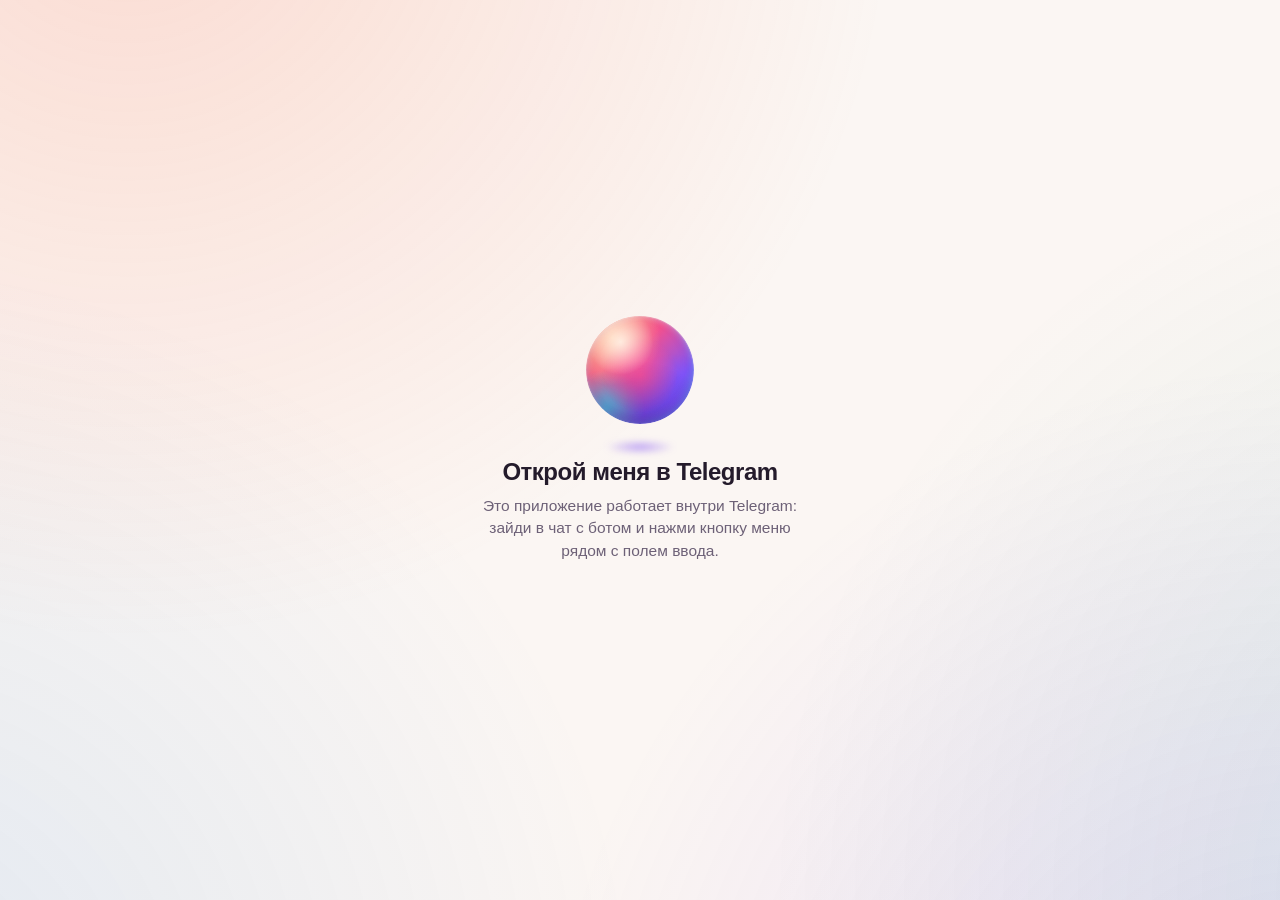
==== commit 1f34d8ff: "Refresh the Mini App look: sky and teal accents, 3D motion, a 3D spark The palette gains sky blue an" ====
--- a/webapp/index.html
+++ b/webapp/index.html
@@ -54,6 +54,7 @@
     <span class="glow glow--a"></span>
     <span class="glow glow--b"></span>
     <span class="glow glow--c"></span>
+    <span class="glow glow--d"></span>
     <span class="glow glow--think"></span>
   </div>
 
@@ -78,6 +79,12 @@
         <svg><use href="#i-more"/></svg>
       </button>
     </header>
+
+    <div class="about-bar">
+      <button class="about-pill ripple" id="about-btn" type="button" aria-haspopup="dialog">
+        <svg><use href="#i-spark"/></svg><span>Как я устроена?</span>
+      </button>
+    </div>
 
     <main class="chat" id="chat">
       <div class="chat__inner">
@@ -347,6 +354,47 @@
         <button class="btn btn--primary ripple instr-save" id="instr-save" type="button" disabled>Сохранить</button>
       </div>
     </div>
+    <div class="sheet__body sheet__page about" id="about-page" hidden>
+      <div class="about__hero">
+        <div class="about__lines" id="about-lines">…</div>
+        <div class="about__lines-label" id="about-lines-label">строк кода</div>
+      </div>
+
+      <section class="block">
+        <h3 class="block__title">Как я отвечаю</h3>
+        <p class="about__text">Твоё сообщение я отправляю нейросети. Их у меня несколько, все бесплатные: Gemini, GitHub Models, Groq, OpenRouter и другие. Если одна занята или упёрлась в лимит, сразу спрашиваю следующую, поэтому отвечаю почти всегда.</p>
+      </section>
+
+      <section class="block">
+        <h3 class="block__title">Что я умею</h3>
+        <ul class="about__list">
+          <li>💬 Болтать и отвечать на вопросы — здесь и в чате с ботом</li>
+          <li>📷 Смотреть фото и решать задания с них</li>
+          <li>🎤 Понимать голосовые</li>
+          <li>🌐 Искать в интернете со ссылками на источники</li>
+          <li>🎨 Рисовать картинки</li>
+          <li>🎬 Монтировать видео</li>
+          <li>👩‍💻 Писать и разбирать код</li>
+          <li>📚 Делать конспекты лекций и презентации</li>
+          <li>⏰ Напоминать о делах</li>
+        </ul>
+      </section>
+
+      <section class="block">
+        <h3 class="block__title">Что я помню</h3>
+        <p class="about__text">Помню нашу переписку, а если включена память, то и важное о тебе: имя, планы, вкусы. Всё это видно в настройках, и любой факт можно удалить.</p>
+      </section>
+
+      <section class="block">
+        <h3 class="block__title">Из чего я сделана</h3>
+        <p class="about__text">Бот написан на Python (aiogram), данные хранятся в SQLite. Это приложение — обычная веб-страница на HTML, CSS и JavaScript, которая открывается прямо в Telegram.</p>
+      </section>
+
+      <a class="about__author ripple" id="about-author" href="https://t.me/modespeed" target="_blank" rel="noopener">
+        <span class="about__author-label">Создатель</span>
+        <span class="about__author-name">@modespeed</span>
+      </a>
+    </div>
   </section>
 
   <!-- Боковая шторка: быстрые действия, недавние сообщения, новый чат -->
--- a/webapp/assets/styles.css
+++ b/webapp/assets/styles.css
@@ -26,9 +26,15 @@
   --coral: #ff8f70;
   --rose: #ff5f9e;
   --violet: #9b6bff;
-  --grad: linear-gradient(135deg, var(--coral) 0%, var(--rose) 52%, var(--violet) 100%);
+  --sky: #5cb8ff;
+  --teal: #34e0c9;
+  --grad: linear-gradient(135deg, var(--coral) 0%, var(--rose) 40%, var(--violet) 72%, var(--sky) 100%);
+  /* Холодная пара для акцентов: фиолетовый → голубой → бирюзовый */
+  --grad-cool: linear-gradient(135deg, var(--violet) 0%, var(--sky) 55%, var(--teal) 100%);
+  /* Звёздочка «думаю»: вся палитра по кругу */
+  --grad-spark: linear-gradient(135deg, var(--coral) 0%, var(--rose) 22%, var(--violet) 46%, var(--sky) 68%, var(--teal) 84%, var(--sky) 100%);
   /* Градиент под белый текст: контраст не ниже 4.5:1 в любой точке */
-  --grad-ink: linear-gradient(135deg, #cf3476 0%, #6f47e6 100%);
+  --grad-ink: linear-gradient(135deg, #cf3476 0%, #6f47e6 62%, #2a63c4 100%);
 
   --bg: #100d16;
   --surface: #1e1928;
@@ -46,7 +52,8 @@
   --code-bg: #15111d;
   --glow-a: rgba(255, 143, 112, 0.22);
   --glow-b: rgba(155, 107, 255, 0.24);
-  --glow-c: rgba(255, 95, 158, 0.14);
+  --glow-c: rgba(52, 224, 201, 0.13);
+  --glow-d: rgba(92, 184, 255, 0.14);
   --shadow-pop: 0 18px 48px -12px rgba(0, 0, 0, 0.7);
   --shadow-bubble: 0 10px 30px -18px rgba(0, 0, 0, 0.9);
   --focus: rgba(255, 95, 158, 0.55);
@@ -64,6 +71,8 @@
   --coral: #ff7f5c;
   --rose: #f2508f;
   --violet: #8455f5;
+  --sky: #2b8be0;
+  --teal: #12a594;
 
   --bg: #fbf6f3;
   --surface: #ffffff;
@@ -81,7 +90,8 @@
   --code-bg: #f6efec;
   --glow-a: rgba(255, 127, 92, 0.22);
   --glow-b: rgba(132, 85, 245, 0.17);
-  --glow-c: rgba(242, 80, 143, 0.12);
+  --glow-c: rgba(18, 165, 148, 0.12);
+  --glow-d: rgba(43, 139, 224, 0.12);
   --shadow-pop: 0 18px 48px -14px rgba(74, 40, 90, 0.28);
   --shadow-bubble: 0 10px 28px -18px rgba(74, 40, 90, 0.4);
   --focus: rgba(242, 80, 143, 0.45);
@@ -234,6 +244,18 @@
   animation: drift-c 36s ease-in-out infinite alternate;
 }
 
+/* Голубое пятно слева внизу: холодный противовес тёплому верху */
+.glow--d {
+  bottom: -70vmax;
+  left: -70vmax;
+  background: radial-gradient(closest-side, var(--glow-d), transparent);
+  animation: drift-d 33s ease-in-out infinite alternate;
+}
+
+@keyframes drift-d {
+  to { transform: translate3d(12vmax, -10vmax, 0) scale(1.06); }
+}
+
 /* Свечение, которое разгорается, пока Эля думает */
 .glow--think {
   left: 50%;
@@ -292,6 +314,23 @@
   -webkit-mask-image: radial-gradient(circle, #000 70%, #000 100%);
 }
 
+/* Бирюзово-голубой поток снизу слева */
+.orb__body::before {
+  content: "";
+  position: absolute;
+  left: -18%;
+  bottom: -22%;
+  width: 72%;
+  height: 72%;
+  border-radius: 50%;
+  background: radial-gradient(closest-side, rgba(70, 225, 235, 0.9), rgba(92, 184, 255, 0) 100%);
+  transform-origin: 85% 15%;
+  animation: swirl 6.5s linear infinite reverse;
+  will-change: transform;
+}
+
+.orb--thinking .orb__body::before { animation-duration: 2s; }
+
 .orb__blob {
   position: absolute;
   width: 90%;
@@ -333,7 +372,11 @@
   background:
     radial-gradient(circle at 32% 24%, rgba(255, 245, 235, 0.85) 0%, rgba(255, 245, 235, 0) 30%),
     radial-gradient(circle at 50% 120%, rgba(60, 20, 120, 0.45) 0%, rgba(60, 20, 120, 0) 60%);
-  box-shadow: inset 0 -8px 18px -8px rgba(72, 28, 140, 0.55);
+  /* Объём: тень снизу, холодный рефлекс по краю, блик сверху */
+  box-shadow:
+    inset 0 -8px 18px -8px rgba(72, 28, 140, 0.6),
+    inset -3px -2px 10px -4px rgba(92, 220, 255, 0.55),
+    inset 2px 3px 8px -3px rgba(255, 255, 255, 0.5);
 }
 
 .orb__letter {
@@ -381,7 +424,26 @@
 
 .orb__ring--late {
   animation-delay: 1.8s;
-  border-color: var(--violet);
+  border-color: var(--sky);
+}
+
+/* Тень на «полу» под большой сферой: сфера взлетает — тень сжимается */
+.orb--hero::after {
+  content: "";
+  position: absolute;
+  left: 18%;
+  right: 18%;
+  bottom: -30px;
+  z-index: -3;
+  height: 14px;
+  border-radius: 50%;
+  background: radial-gradient(closest-side, color-mix(in srgb, var(--violet) 55%, transparent), transparent);
+  filter: blur(3px);
+  animation: floor-shadow 6s ease-in-out infinite;
+}
+
+@keyframes floor-shadow {
+  50% { translate: 0 8px; scale: 0.72; opacity: 0.55; }
 }
 
 /* Думает: всё внутри закручивается быстрее, сфера дышит */
@@ -438,23 +500,31 @@
 
 /* Появление интерфейса после загрузки */
 .app.is-entering .topbar {
+  transform-origin: 50% 0;
   animation: enter-down 0.6s var(--spring-soft) both;
 }
 
 .app.is-entering .composer {
+  transform-origin: 50% 100%;
   animation: enter-up 0.65s var(--spring-soft) 0.08s both;
 }
 
 .app.is-entering .messages {
-  animation: fade-up 0.6s var(--ease-out) 0.12s both;
+  transform-origin: 50% 100%;
+  animation: rise-3d 0.7s var(--spring-soft) 0.12s both;
 }
 
 @keyframes enter-down {
-  from { opacity: 0; transform: translateY(-18px); }
+  from { opacity: 0; transform: perspective(900px) translateY(-18px) rotateX(-55deg); }
 }
 
 @keyframes enter-up {
-  from { opacity: 0; transform: translateY(28px); }
+  from { opacity: 0; transform: perspective(900px) translateY(28px) rotateX(48deg); }
+}
+
+/* Блоки (не текст) поднимаются, наклонённые назад, и встают ровно */
+@keyframes rise-3d {
+  from { opacity: 0; transform: perspective(1000px) translateY(22px) rotateX(24deg) scale(0.97); }
 }
 
 @keyframes fade-up {
@@ -653,7 +723,7 @@
 }
 
 @keyframes orb-pop {
-  from { opacity: 0; scale: 0.4; }
+  from { opacity: 0; scale: 0.4; translate: 0 40px; filter: blur(6px); }
 }
 
 .welcome__title {
@@ -703,6 +773,7 @@
 }
 
 .suggestions {
+  perspective: 900px;
   display: grid;
   grid-template-columns: 1fr 1fr;
   gap: 10px;
@@ -721,8 +792,10 @@
   border-radius: 20px;
   background: color-mix(in srgb, var(--surface) 82%, transparent);
   text-align: left;
-  transition: transform 0.4s var(--spring), border-color 0.25s, background 0.25s, box-shadow 0.3s;
-  animation: card-in 0.7s var(--spring) both;
+  transform-style: preserve-3d;
+  transform-origin: 50% 100%;
+  transition: transform 0.45s var(--spring), border-color 0.25s, background 0.25s, box-shadow 0.3s;
+  animation: card-in 0.8s var(--spring) both;
   animation-delay: calc(0.55s + var(--i, 0) * 0.07s);
 }
 
@@ -749,24 +822,29 @@
 }
 
 .suggestion:active {
-  transform: scale(0.96);
+  /* Нажатие «вдавливает» верхний край карточки */
+  transform: rotateX(12deg) scale(0.96);
   background: var(--surface-2);
 }
 
 @media (hover: hover) {
   .suggestion:hover {
-    transform: translateY(-3px);
-    border-color: color-mix(in srgb, var(--rose) 50%, transparent);
-    box-shadow: 0 14px 30px -18px color-mix(in srgb, var(--rose) 80%, transparent);
+    transform: translateY(-4px) rotateX(8deg) rotateY(-7deg);
+    border-color: color-mix(in srgb, var(--sky) 50%, transparent);
+    box-shadow:
+      0 18px 34px -18px color-mix(in srgb, var(--rose) 75%, transparent),
+      8px 10px 26px -18px color-mix(in srgb, var(--sky) 80%, transparent);
   }
 
+  /* Значок «выходит» из карточки навстречу */
   .suggestion:hover .suggestion__icon {
-    transform: scale(1.1) rotate(-6deg);
+    transform: translateZ(26px) scale(1.08) rotate(-6deg);
   }
 }
 
+/* Карточка лежит «на спине» и встаёт */
 @keyframes card-in {
-  from { opacity: 0; transform: translateY(22px) scale(0.94); }
+  from { opacity: 0; transform: translateY(26px) rotateX(70deg) scale(0.94); }
 }
 
 @keyframes shine {
@@ -786,8 +864,8 @@
 
 .suggestion:nth-child(1) .suggestion__icon { color: var(--coral); background: color-mix(in srgb, var(--coral) 16%, transparent); }
 .suggestion:nth-child(2) .suggestion__icon { color: var(--rose); background: color-mix(in srgb, var(--rose) 16%, transparent); }
-.suggestion:nth-child(3) .suggestion__icon { color: var(--violet); background: color-mix(in srgb, var(--violet) 18%, transparent); }
-.suggestion:nth-child(4) .suggestion__icon { color: var(--ok); background: color-mix(in srgb, var(--ok) 15%, transparent); }
+.suggestion:nth-child(3) .suggestion__icon { color: var(--sky); background: color-mix(in srgb, var(--sky) 17%, transparent); }
+.suggestion:nth-child(4) .suggestion__icon { color: var(--teal); background: color-mix(in srgb, var(--teal) 16%, transparent); }
 
 .suggestion__title {
   font-size: 15px;
@@ -912,12 +990,13 @@
   box-shadow: 0 8px 24px -12px rgba(207, 52, 118, 0.75);
 }
 
+/* Пузыри влетают, развёрнутые к собеседнику, и встают лицом */
 @keyframes bubble-in-user {
-  from { opacity: 0; transform: translate(10px, 22px) scale(0.86); }
+  from { opacity: 0; transform: perspective(700px) translate3d(10px, 22px, -40px) rotateX(32deg) rotateY(-24deg) scale(0.86); }
 }
 
 @keyframes bubble-in-bot {
-  from { opacity: 0; transform: translate(-6px, 12px) scale(0.88); }
+  from { opacity: 0; transform: perspective(700px) translate3d(-6px, 14px, -40px) rotateX(26deg) rotateY(26deg) scale(0.88); }
 }
 
 @keyframes fade-in {
@@ -943,7 +1022,10 @@
   background-size: 140% 140%;
   color: #fff;
   white-space: pre-wrap;
-  box-shadow: 0 8px 24px -12px rgba(207, 52, 118, 0.75);
+  box-shadow:
+    0 8px 24px -12px rgba(207, 52, 118, 0.75),
+    6px 10px 22px -14px rgba(42, 99, 196, 0.7),
+    inset 0 1px 0 rgba(255, 255, 255, 0.22);
 }
 
 .msg--assistant .bubble {
@@ -991,7 +1073,7 @@
 }
 
 @keyframes msg-out {
-  to { opacity: 0; transform: translateY(-10px) scale(0.92); filter: blur(4px); }
+  to { opacity: 0; transform: perspective(700px) translateY(-10px) rotateX(-50deg) scale(0.92); filter: blur(4px); }
 }
 
 .msg__meta {
@@ -1109,26 +1191,90 @@
   to { background-position: -150% 0; }
 }
 
-.typing__dots {
-  display: flex;
-  gap: 5px;
-}
-
-.typing__dots span {
-  width: 7px;
-  height: 7px;
+/* Объёмная четырёхконечная звезда: три слоя на разной глубине дают толщину,
+   когда она поворачивается ребром. */
+.typing__spark {
+  --spark-mask: url("data:image/svg+xml,%3Csvg xmlns='http://www.w3.org/2000/svg' viewBox='0 0 24 24'%3E%3Cpath d='M12 0C12 9 15 12 24 12C15 12 12 15 12 24C12 15 9 12 0 12C9 12 12 9 12 0Z'/%3E%3C/svg%3E");
+  position: relative;
+  flex: none;
+  width: 26px;
+  height: 26px;
+  perspective: 320px;
+}
+
+.spark-glow,
+.spark-body,
+.spark {
+  position: absolute;
+  inset: 0;
+}
+
+.spark-glow {
+  inset: -7px;
   border-radius: 50%;
-  background: var(--grad);
-  animation: bounce 1.2s ease-in-out infinite;
-}
-
-.typing__dots span:nth-child(2) { animation-delay: 0.15s; }
-.typing__dots span:nth-child(3) { animation-delay: 0.3s; }
-
-@keyframes bounce {
-  0%, 60%, 100% { transform: translateY(0) scale(0.9); opacity: 0.45; }
-  30% { transform: translateY(-6px) scale(1.1); opacity: 1; }
-}
+  background: radial-gradient(closest-side, color-mix(in srgb, var(--rose) 45%, transparent), color-mix(in srgb, var(--sky) 25%, transparent) 60%, transparent);
+  filter: blur(4px);
+  animation: spark-glow 2.6s ease-in-out infinite;
+}
+
+.spark-body {
+  /* Рисуется вдвое крупнее и уменьшается в анимации: у маленьких 3D-слоёв рваные края */
+  inset: -50%;
+  transform-style: preserve-3d;
+  animation: spark-spin 2.6s cubic-bezier(0.45, 0, 0.35, 1) infinite;
+}
+
+.spark {
+  -webkit-mask: var(--spark-mask) center / contain no-repeat;
+  mask: var(--spark-mask) center / contain no-repeat;
+}
+
+/* Средний слой — «ребро» звезды: темнее и холоднее, виден, когда она наклоняется */
+.spark--mid {
+  background: linear-gradient(135deg, #5a2fc0, #1f5fb8 60%, #0f8f86);
+  transform: translateZ(-3px);
+}
+
+/* Лицевая и обратная стороны переливаются всей палитрой */
+.spark--front,
+.spark--back {
+  background: var(--grad-spark);
+  background-size: 135% 135%;
+  animation: spark-colors 2.6s ease-in-out infinite alternate;
+}
+
+.spark--back {
+  transform: translateZ(-6px);
+  filter: brightness(0.8);
+}
+
+.spark--front::after {
+  content: "";
+  position: absolute;
+  inset: 0;
+  background: radial-gradient(circle at 36% 32%, rgba(255, 255, 255, 0.8), rgba(255, 255, 255, 0) 34%);
+}
+
+/* Вращается по кругу и покачивается в объёме, ни разу не вставая ребром */
+@keyframes spark-spin {
+  0% { transform: scale(0.45) rotateX(22deg) rotateY(-40deg) rotateZ(0deg); }
+  25% { transform: scale(0.55) rotateX(0deg) rotateY(0deg) rotateZ(45deg); }
+  50% { transform: scale(0.45) rotateX(-22deg) rotateY(40deg) rotateZ(90deg); }
+  75% { transform: scale(0.55) rotateX(0deg) rotateY(0deg) rotateZ(135deg); }
+  100% { transform: scale(0.45) rotateX(22deg) rotateY(-40deg) rotateZ(180deg); }
+}
+
+@keyframes spark-colors {
+  from { background-position: 0% 0%; }
+  to { background-position: 100% 100%; }
+}
+
+@keyframes spark-glow {
+  50% { transform: scale(1.25); opacity: 0.6; }
+}
+
+/* Ищет в интернете — крутится быстрее */
+.typing--search .spark-body { animation-duration: 1.6s; }
 
 .typing__hint {
   color: var(--text-2);
@@ -1179,7 +1325,7 @@
 }
 
 @keyframes notice-in {
-  from { opacity: 0; transform: translateY(12px) scale(0.95); }
+  from { opacity: 0; transform: perspective(700px) translateY(12px) rotateX(-45deg) scale(0.95); }
 }
 
 @keyframes shake {
@@ -1602,7 +1748,7 @@
 }
 
 @keyframes arrow-in {
-  from { transform: translateY(110%); opacity: 0; }
+  from { transform: perspective(160px) translateY(110%) rotateX(-80deg); opacity: 0; }
 }
 
 .composer__hint {
@@ -1688,7 +1834,7 @@
 }
 
 @keyframes globe-on {
-  from { transform: rotate(-120deg) scale(0.6); }
+  from { transform: perspective(160px) rotateY(-200deg) scale(0.6); }
 }
 
 .composer__box.is-recording .search-btn,
@@ -1734,11 +1880,11 @@
 }
 
 @keyframes attach-in {
-  from { opacity: 0; transform: translateY(14px) scale(0.8); }
+  from { opacity: 0; transform: perspective(500px) translateY(14px) rotateX(65deg) scale(0.8); }
 }
 
 @keyframes attach-out {
-  to { opacity: 0; transform: translateY(10px) scale(0.85); }
+  to { opacity: 0; transform: perspective(500px) translateY(10px) rotateX(-55deg) scale(0.85); }
 }
 
 /* Фото в пузыре сообщения */
@@ -1925,6 +2071,7 @@
 }
 
 .sheet {
+  transform-origin: 50% 100%;
   position: fixed;
   left: 0;
   right: 0;
@@ -1994,7 +2141,8 @@
 
 /* Блоки настроек появляются по очереди */
 .sheet.is-opening .block {
-  animation: fade-up 0.55s var(--ease-out) both;
+  transform-origin: 50% 0;
+  animation: rise-3d 0.6s var(--spring-soft) both;
 }
 
 .sheet.is-opening .block:nth-child(1) { animation-delay: 0.08s; }
@@ -2032,6 +2180,13 @@
   border-radius: 18px;
   background: var(--surface-2);
   overflow: hidden;
+}
+
+/* Моделей десятки: список прокручивается внутри блока, а не растягивает настройки */
+#model-list {
+  max-height: min(392px, 55vh);
+  overflow-y: auto;
+  overscroll-behavior: contain;
 }
 
 .option {
@@ -2490,11 +2645,11 @@
 }
 
 @keyframes fact-in {
-  from { opacity: 0; transform: translateX(-14px) scale(0.97); }
+  from { opacity: 0; transform: perspective(600px) translateX(-14px) rotateY(-40deg) scale(0.97); }
 }
 
 @keyframes fact-out {
-  to { opacity: 0; transform: translateX(28px) scale(0.96); }
+  to { opacity: 0; transform: perspective(600px) translateX(28px) rotateY(45deg) scale(0.96); }
 }
 
 @keyframes fact-glow {
@@ -2960,6 +3115,7 @@
 /* ---------- Всплывающее уведомление ---------- */
 
 .toast {
+  transform-origin: 50% 0;
   position: fixed;
   top: calc(14px + var(--tg-content-safe-area-inset-top, 0px));
   left: 50%;
@@ -2983,11 +3139,11 @@
 }
 
 @keyframes toast-in {
-  from { opacity: 0; transform: translate(-50%, -18px) scale(0.9); }
+  from { opacity: 0; transform: translate(-50%, -18px) perspective(600px) rotateX(-70deg) scale(0.9); }
 }
 
 @keyframes toast-out {
-  to { opacity: 0; transform: translate(-50%, -12px) scale(0.95); }
+  to { opacity: 0; transform: translate(-50%, -12px) perspective(600px) rotateX(60deg) scale(0.95); }
 }
 
 /* ---------- Экран загрузки и состояний ---------- */
@@ -3147,6 +3303,7 @@
 }
 
 .drawer {
+  transform-origin: 0 50%;
   position: fixed;
   top: 0;
   bottom: 0;
@@ -3659,3 +3816,130 @@
     background: var(--surface-2);
   }
 }
+
+/* ---------- «Как я устроена?» ---------- */
+
+.about-bar {
+  flex: none;
+  display: flex;
+  justify-content: center;
+  padding: 0 var(--pad-x) 6px;
+}
+
+.app.is-entering .about-bar {
+  transform-origin: 50% 0;
+  animation: flip-down 0.7s var(--spring) 0.15s both;
+}
+
+@keyframes flip-down {
+  from { opacity: 0; transform: perspective(500px) rotateX(-90deg); }
+}
+
+.about-pill {
+  position: relative;
+  overflow: hidden;
+  display: inline-flex;
+  align-items: center;
+  gap: 7px;
+  height: 32px;
+  padding: 0 14px 0 11px;
+  border: 1px solid var(--line-strong);
+  border-radius: 999px;
+  background: color-mix(in srgb, var(--surface) 78%, transparent);
+  color: var(--text);
+  font-size: 13.5px;
+  font-weight: 600;
+  transition: transform 0.35s var(--spring), border-color 0.2s;
+}
+
+.about-pill svg {
+  width: 16px;
+  height: 16px;
+  color: var(--rose);
+}
+
+.about-pill:active {
+  transform: scale(0.95);
+}
+
+@media (hover: hover) {
+  .about-pill:hover {
+    border-color: var(--rose);
+  }
+}
+
+.about__hero {
+  margin-top: 8px;
+  padding: 22px 16px 20px;
+  border-radius: 22px;
+  background: var(--grad-ink);
+  color: #fff;
+  text-align: center;
+  box-shadow: 0 14px 30px -16px rgba(207, 52, 118, 0.8);
+}
+
+.about__lines {
+  font-family: var(--font-display);
+  font-size: 40px;
+  font-weight: 800;
+  letter-spacing: -0.02em;
+  line-height: 1.05;
+  font-variant-numeric: tabular-nums;
+}
+
+.about__lines-label {
+  margin-top: 4px;
+  font-size: 14px;
+  opacity: 0.85;
+}
+
+.about__text {
+  margin: 0 4px;
+  font-size: 15px;
+  line-height: 1.5;
+}
+
+.about__list {
+  margin: 0;
+  padding: 4px 0;
+  list-style: none;
+  border: 1px solid var(--line);
+  border-radius: 18px;
+  background: var(--surface);
+}
+
+.about__list li {
+  padding: 9px 14px;
+  font-size: 15px;
+  line-height: 1.35;
+}
+
+.about__list li + li {
+  border-top: 1px solid var(--line);
+}
+
+.about__author {
+  position: relative;
+  overflow: hidden;
+  display: flex;
+  align-items: center;
+  justify-content: space-between;
+  margin: 20px 0 8px;
+  padding: 14px 16px;
+  border: 1px solid var(--line-strong);
+  border-radius: 18px;
+  background: var(--surface);
+  color: var(--text);
+  text-decoration: none;
+}
+
+.about__author-label {
+  color: var(--text-2);
+  font-size: 14px;
+}
+
+.about__author-name {
+  color: var(--link);
+  font-size: 16px;
+  font-weight: 700;
+}
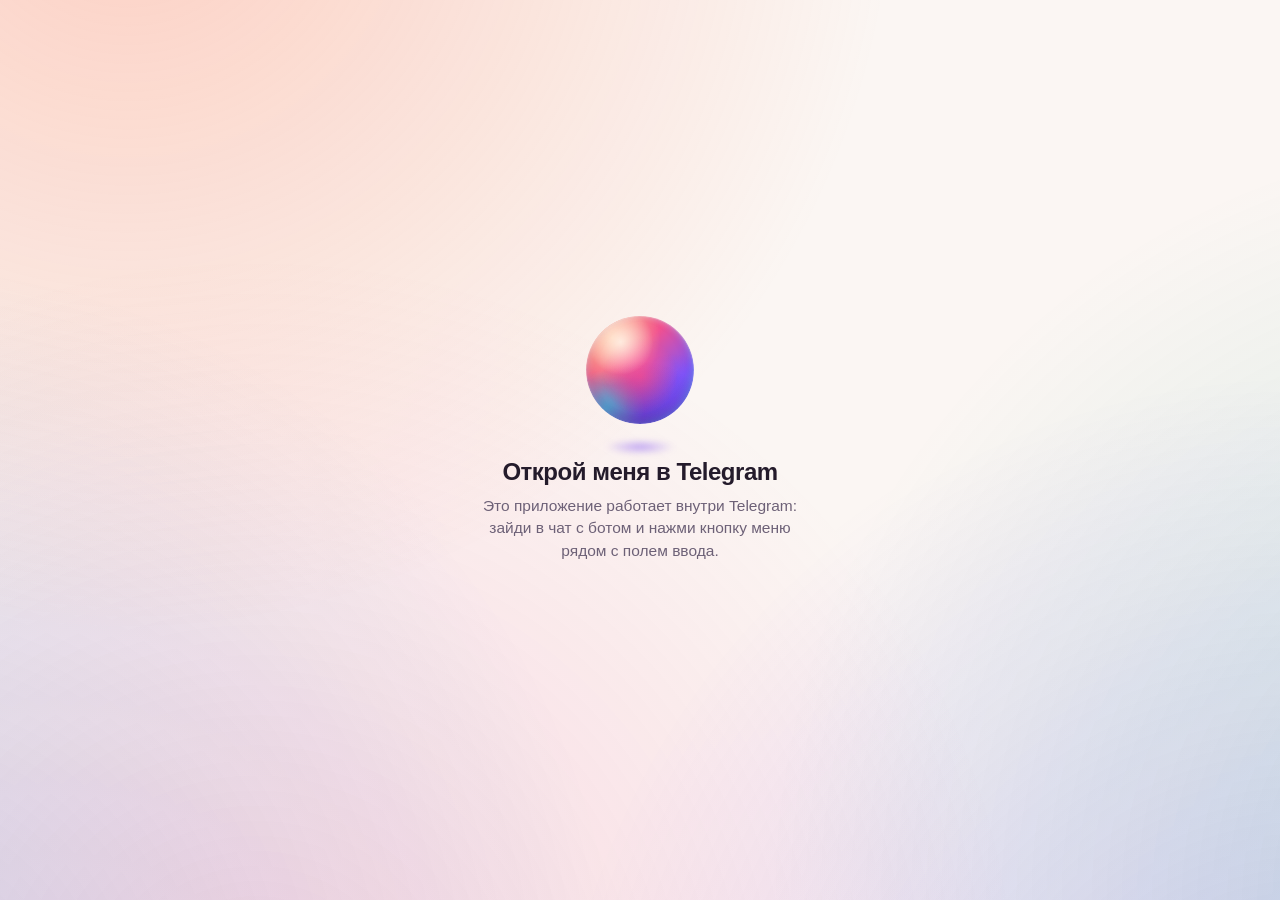
==== commit ba9ed18b: "Mini App: version 1.01 in settings, shimmering settings and background, smooth theme switch Settings" ====
--- a/webapp/index.html
+++ b/webapp/index.html
@@ -55,6 +55,7 @@
     <span class="glow glow--b"></span>
     <span class="glow glow--c"></span>
     <span class="glow glow--d"></span>
+    <span class="glow glow--e"></span>
     <span class="glow glow--think"></span>
   </div>
 
@@ -316,6 +317,11 @@
         <h3 class="block__title">О приватности</h3>
         <p class="block__note" id="privacy-text"></p>
       </section>
+
+      <p class="app-version" aria-label="Версия приложения">
+        <span class="app-version__name">elya.ai</span>
+        <span class="app-version__num">версия 1.01</span>
+      </p>
     </div>
       <div class="sheet__body sheet__page" id="instructions-page" hidden>
       <div class="memory instr-switch">
--- a/webapp/assets/styles.css
+++ b/webapp/assets/styles.css
@@ -50,10 +50,12 @@
   --danger: #ff7b8a;
   --danger-bg: rgba(255, 123, 138, 0.12);
   --code-bg: #15111d;
-  --glow-a: rgba(255, 143, 112, 0.22);
-  --glow-b: rgba(155, 107, 255, 0.24);
-  --glow-c: rgba(52, 224, 201, 0.13);
-  --glow-d: rgba(92, 184, 255, 0.14);
+  --glow-a: rgba(255, 143, 112, 0.34);
+  --glow-b: rgba(155, 107, 255, 0.38);
+  --glow-c: rgba(52, 224, 201, 0.24);
+  --glow-d: rgba(92, 184, 255, 0.28);
+  --glow-e: rgba(255, 95, 158, 0.26);
+  --sheet-tint: 0.36;
   --shadow-pop: 0 18px 48px -12px rgba(0, 0, 0, 0.7);
   --shadow-bubble: 0 10px 30px -18px rgba(0, 0, 0, 0.9);
   --focus: rgba(255, 95, 158, 0.55);
@@ -88,10 +90,12 @@
   --danger: #d12f4a;
   --danger-bg: rgba(209, 47, 74, 0.08);
   --code-bg: #f6efec;
-  --glow-a: rgba(255, 127, 92, 0.22);
-  --glow-b: rgba(132, 85, 245, 0.17);
-  --glow-c: rgba(18, 165, 148, 0.12);
-  --glow-d: rgba(43, 139, 224, 0.12);
+  --glow-a: rgba(255, 127, 92, 0.32);
+  --glow-b: rgba(132, 85, 245, 0.26);
+  --glow-c: rgba(18, 165, 148, 0.2);
+  --glow-d: rgba(43, 139, 224, 0.22);
+  --glow-e: rgba(242, 80, 143, 0.2);
+  --sheet-tint: 0.34;
   --shadow-pop: 0 18px 48px -14px rgba(74, 40, 90, 0.28);
   --shadow-bubble: 0 10px 28px -18px rgba(74, 40, 90, 0.4);
   --focus: rgba(242, 80, 143, 0.45);
@@ -205,7 +209,7 @@
   to { transform: scale(1); opacity: 0; }
 }
 
-/* ---------- Фон: медленное «северное сияние» ---------- */
+/* ---------- Фон: медленное переливающееся «северное сияние» ---------- */
 
 .backdrop-art {
   position: fixed;
@@ -213,6 +217,28 @@
   z-index: 0;
   overflow: hidden;
   pointer-events: none;
+  /* Оттенки всего сияния медленно плывут по кругу палитры */
+  animation: hue-flow 22s ease-in-out infinite alternate;
+  will-change: filter;
+}
+
+@keyframes hue-flow {
+  from { filter: hue-rotate(-30deg) saturate(1.15); }
+  to { filter: hue-rotate(40deg) saturate(1.15); }
+}
+
+/* Розовое пятно в центре: связывает тёплый верх и холодный низ */
+.glow--e {
+  top: 20vmax;
+  left: -40vmax;
+  width: 100vmax;
+  height: 100vmax;
+  background: radial-gradient(closest-side, var(--glow-e), transparent);
+  animation: drift-e 27s ease-in-out infinite alternate;
+}
+
+@keyframes drift-e {
+  to { transform: translate3d(30vmax, -16vmax, 0) scale(1.12); }
 }
 
 .glow {
@@ -2087,7 +2113,79 @@
   border-radius: 28px 28px 0 0;
   background: var(--surface);
   box-shadow: var(--shadow-pop);
+  overflow: hidden;
+  isolation: isolate;
   will-change: transform;
+}
+
+/* Переливающийся градиент панели: огромный конический круг медленно вращается
+   под содержимым. Анимируется только transform — вращение идёт на видеокарте. */
+.sheet::before {
+  content: "";
+  position: absolute;
+  z-index: -1;
+  top: -40vmax; /* центр круга высоко над панелью: видна плавная дуга цветов */
+  left: 50%;
+  width: 260vmax;
+  height: 260vmax;
+  margin: -130vmax 0 0 -130vmax;
+  background: conic-gradient(from 0deg, var(--coral), var(--rose), var(--violet), var(--sky), var(--teal), var(--sky), var(--violet), var(--rose), var(--coral));
+  opacity: var(--sheet-tint);
+  pointer-events: none;
+  animation: sheet-spin 18s linear infinite;
+}
+
+/* Мягкая вуаль сверху: гасит центр круга и держит текст читаемым */
+.sheet::after {
+  content: "";
+  position: absolute;
+  inset: 0;
+  z-index: -1;
+  background:
+    radial-gradient(120% 70% at 50% 0%, color-mix(in srgb, var(--surface) 30%, transparent), transparent 70%),
+    linear-gradient(180deg, transparent 0%, color-mix(in srgb, var(--surface) 35%, transparent) 100%);
+  pointer-events: none;
+}
+
+/* Карточки внутри панели слегка прозрачные, чтобы перелив просвечивал */
+.sheet {
+  --surface-2: rgba(42, 35, 55, 0.74);
+}
+
+:root[data-theme="light"] .sheet {
+  --surface-2: rgba(245, 237, 234, 0.72);
+}
+
+@keyframes sheet-spin {
+  to { transform: rotate(360deg); }
+}
+
+/* Версия приложения внизу настроек */
+.app-version {
+  display: flex;
+  flex-direction: column;
+  align-items: center;
+  gap: 2px;
+  margin: 26px 0 4px;
+  font-size: 12.5px;
+  color: var(--text-3);
+}
+
+.app-version__name {
+  font-family: var(--font-display);
+  font-size: 15px;
+  font-weight: 700;
+  letter-spacing: 0.02em;
+  background: var(--grad);
+  background-size: 200% 100%;
+  -webkit-background-clip: text;
+  background-clip: text;
+  color: transparent;
+  animation: version-shine 6s ease-in-out infinite alternate;
+}
+
+@keyframes version-shine {
+  to { background-position: 100% 0; }
 }
 
 .sheet__grip {
@@ -3091,11 +3189,39 @@
 
 /* ---------- Плавная смена темы ---------- */
 
-/* Круг новой темы расходится от нажатой кнопки (View Transitions) */
+/* Старый и новый кадры растворяются друг в друге (View Transitions).
+   Только opacity — анимация идёт на видеокарте и не дёргается. */
+::view-transition-group(root) {
+  animation-duration: 0.52s;
+}
+
 ::view-transition-old(root),
 ::view-transition-new(root) {
+  mix-blend-mode: normal;
+  animation-duration: 0.52s;
+  animation-timing-function: cubic-bezier(0.4, 0, 0.2, 1);
+}
+
+/* Старый кадр стоит как есть, новый проявляется поверх: без провала яркости */
+::view-transition-old(root) {
   animation: none;
-  mix-blend-mode: normal;
+}
+
+::view-transition-new(root) {
+  animation-name: theme-in;
+}
+
+@keyframes theme-in {
+  from { opacity: 0; }
+}
+
+/* На время смены темы собственные переходы цветов выключены: новый кадр сразу
+   в новых цветах, а плавность даёт растворение кадров */
+.theme-switching,
+.theme-switching *,
+.theme-switching *::before,
+.theme-switching *::after {
+  transition: none !important;
 }
 
 /* Запасной вариант для старых WebView: цвета перетекают */
@@ -3104,12 +3230,12 @@
 .theme-fade *::before,
 .theme-fade *::after {
   transition:
-    background-color 0.6s ease,
-    color 0.6s ease,
-    border-color 0.6s ease,
-    box-shadow 0.6s ease,
-    fill 0.6s ease,
-    stroke 0.6s ease !important;
+    background-color 0.5s ease,
+    color 0.5s ease,
+    border-color 0.5s ease,
+    box-shadow 0.5s ease,
+    fill 0.5s ease,
+    stroke 0.5s ease !important;
 }
 
 /* ---------- Всплывающее уведомление ---------- */
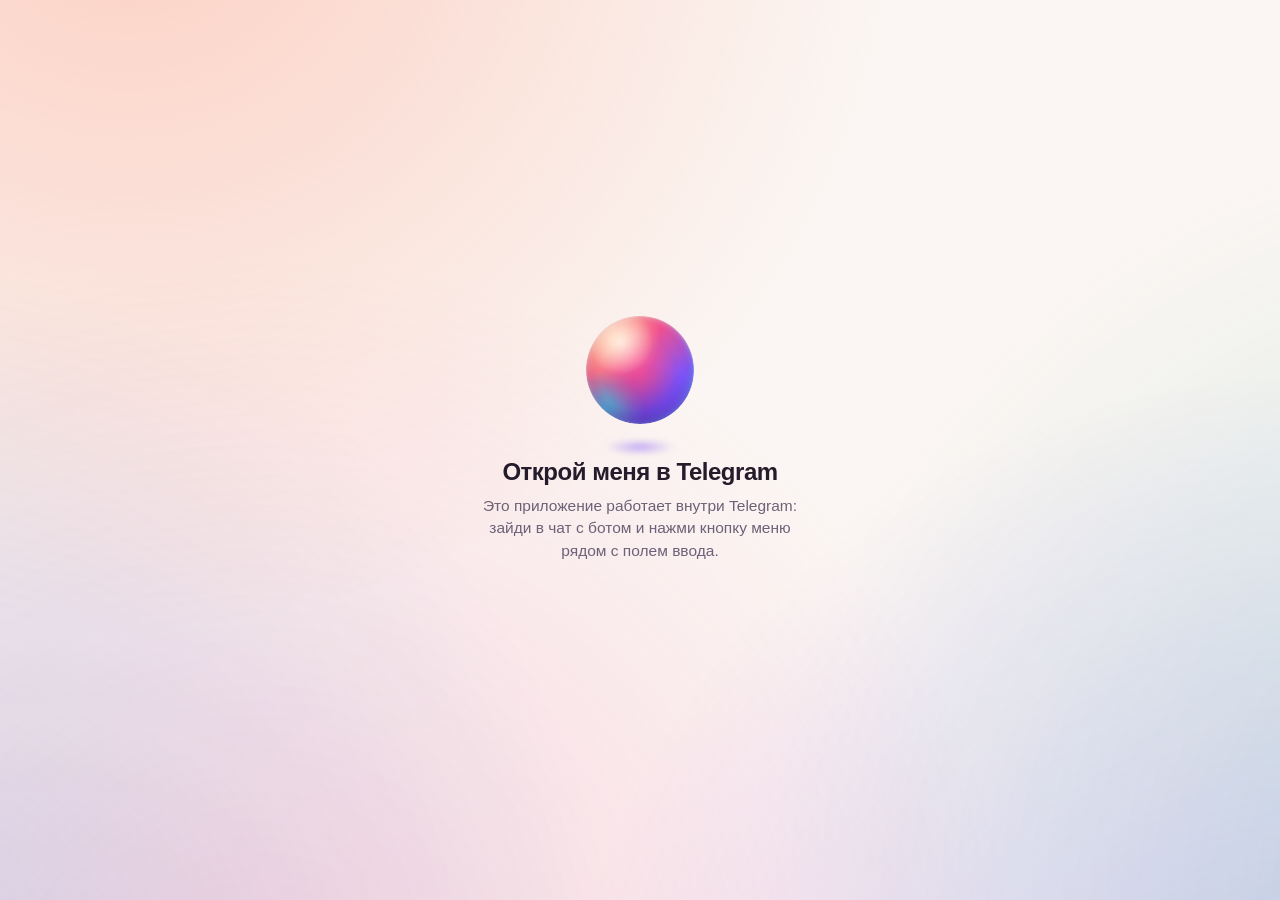
==== commit 58d91849: "Send code as files and connect Elya to a GitHub repository Code files: any code block named in the a" ====
--- a/webapp/index.html
+++ b/webapp/index.html
@@ -66,12 +66,15 @@
       </button>
       <div class="orb orb--sm" id="avatar" aria-hidden="true"><span class="orb__body"><span class="orb__blob orb__blob--a"></span><span class="orb__blob orb__blob--b"></span><span class="orb__blob orb__blob--c"></span><span class="orb__gloss"></span></span><span class="orb__letter">Э</span></div>
       <div class="topbar__text">
-        <div class="topbar__name" id="assistant-name">Эля</div>
+        <div class="topbar__name-row"><span class="topbar__name" id="assistant-name">Эля</span><span class="topbar__project" id="topbar-project" hidden></span></div>
         <div class="status" id="status" data-state="online">
           <span class="status__dot"></span>
           <span class="status__label" id="status-label">на связи</span>
         </div>
       </div>
+      <button class="icon-btn ripple" id="new-chat-btn" type="button" aria-label="Новый чат" title="Новый чат">
+        <svg><use href="#i-compose"/></svg>
+      </button>
       <button class="icon-btn ripple" id="bell-btn" type="button" aria-label="Напоминания">
         <svg><use href="#i-bell"/></svg>
         <span class="bell-badge" id="bell-badge" hidden></span>
@@ -131,6 +134,10 @@
         <span class="video-bar__text" id="video-bar-text">Монтаж</span>
         <button class="video-bar__done ripple" id="video-done" type="button">Готово</button>
       </div>
+      <div class="docs-bar" id="docs-bar" hidden>
+        <span class="docs-bar__label">Документы:</span>
+        <div class="docs-bar__list" id="docs-list" role="list" aria-label="Документы в разговоре"></div>
+      </div>
       <div class="attachment" id="attachment" hidden>
         <img class="attachment__img" id="attachment-img" alt="Выбранное фото">
         <div class="attachment__file" id="attachment-file" hidden>
@@ -141,7 +148,7 @@
       </div>
       <div class="composer__box" id="composer-box">
         <span class="composer__glow" aria-hidden="true"></span>
-        <button class="attach-btn ripple" id="attach" type="button" aria-label="Прикрепить фото или видео"><svg><use href="#i-clip"/></svg></button>
+        <button class="attach-btn ripple" id="attach" type="button" aria-label="Прикрепить фото, видео или документ"><svg><use href="#i-clip"/></svg></button>
         <button class="search-btn ripple" id="search-toggle" type="button" aria-label="Искать в интернете" aria-pressed="false" title="Искать в интернете"><svg><use href="#i-globe"/></svg></button>
         <input class="visually-hidden" id="file-input" type="file" accept="image/*" tabindex="-1" aria-hidden="true">
         <textarea class="composer__input" id="input" rows="1" maxlength="4000"
@@ -296,15 +303,39 @@
         </div>
       </section>
 
-      <section class="block">
-        <h3 class="block__title">История</h3>
+      <section class="block" id="github-block" hidden>
+        <h3 class="block__title">GitHub</h3>
+        <div class="card github">
+          <p class="github__status" id="github-status">Не подключён</p>
+          <div class="github__connect" id="github-connect">
+            <input class="fact-form__input" id="github-token" type="password" autocomplete="off" spellcheck="false"
+                   placeholder="Токен: ghp_… или github_pat_…" aria-label="Токен GitHub">
+            <button class="btn btn--primary ripple" id="github-connect-btn" type="button">Подключить</button>
+          </div>
+          <div class="github__repo" id="github-repo" hidden>
+            <div class="github__repos" id="github-repos"></div>
+            <div class="github__new">
+              <input class="fact-form__input" id="github-new-name" type="text" autocomplete="off" spellcheck="false"
+                     placeholder="Новый репозиторий: my-telegram-bot" aria-label="Имя нового репозитория">
+              <button class="btn btn--ghost ripple" id="github-create" type="button">Создать</button>
+            </div>
+            <button class="row-btn row-btn--danger ripple" id="github-disconnect" type="button">
+              <svg><use href="#i-close"/></svg><span>Отключить GitHub</span>
+            </button>
+          </div>
+        </div>
+        <p class="block__note" id="github-note">Эля отправит написанный код в твой репозиторий одним коммитом — кнопкой под ответом. Токен: <a href="https://github.com/settings/tokens/new?scopes=repo&amp;description=Elya" target="_blank" rel="noopener">classic со scope repo</a> или fine-grained с правами Contents (и Administration — чтобы создавать репозитории). Он хранится на сервере зашифрованным.</p>
+      </section>
+
+      <section class="block">
+        <h3 class="block__title">Этот чат</h3>
         <div class="danger" id="clear-box">
           <button class="row-btn row-btn--danger ripple" id="clear-btn" type="button">
             <svg><use href="#i-trash"/></svg>
-            <span>Очистить историю диалога</span>
+            <span>Очистить этот чат</span>
           </button>
           <div class="confirm" id="clear-confirm" hidden>
-            <p>Удалить всю переписку? Вернуть её не получится.</p>
+            <p>Удалить переписку и файлы этого чата? Другие чаты останутся. Вернуть её не получится.</p>
             <div class="confirm__actions">
               <button class="btn btn--ghost ripple" id="clear-cancel" type="button">Отмена</button>
               <button class="btn btn--danger ripple" id="clear-yes" type="button">Удалить</button>
@@ -360,6 +391,71 @@
         <button class="btn btn--primary ripple instr-save" id="instr-save" type="button" disabled>Сохранить</button>
       </div>
     </div>
+    <div class="sheet__body sheet__page project-page" id="project-page" hidden>
+      <section class="block">
+        <h3 class="block__title">Значок и название</h3>
+        <div class="emoji-row" id="project-emojis" role="radiogroup" aria-label="Значок проекта"></div>
+        <div class="field">
+          <input class="field__input field__input--line" id="project-name" type="text" maxlength="40"
+                 placeholder="Например: Английский" aria-label="Название проекта" enterkeyhint="done">
+        </div>
+      </section>
+
+      <section class="block">
+        <label class="block__title" for="project-instructions">Инструкции проекта</label>
+        <div class="field">
+          <textarea class="field__input" id="project-instructions" rows="5" maxlength="3000"
+                    placeholder="Например: я готовлюсь к ЕГЭ по биологии. Объясняй по шагам и проверяй меня вопросами."></textarea>
+          <span class="field__count" id="project-instructions-count">0 / 3000</span>
+        </div>
+        <p class="block__note">Эля учитывает их во всех чатах этого проекта — вдобавок к общим инструкциям.</p>
+      </section>
+
+      <section class="block" id="project-code-block">
+        <div class="memory">
+          <button class="switch-row ripple" id="project-code" type="button" role="switch" aria-checked="false">
+            <span class="switch-row__text">
+              <span class="switch-row__title">Режим кода</span>
+              <span class="switch-row__sub">Во всех чатах проекта Эля отвечает как программист</span>
+            </span>
+            <span class="switch" aria-hidden="true"><span class="switch__knob"></span></span>
+          </button>
+        </div>
+      </section>
+
+      <section class="block" id="project-files-block">
+        <h3 class="block__title">Файлы проекта</h3>
+        <div class="card">
+          <ul class="facts" id="project-files" aria-label="Файлы проекта"></ul>
+          <p class="memory__empty" id="project-files-empty">Файлов пока нет. Учебник, конспект или таблица отсюда видны во всех чатах проекта.</p>
+          <button class="row-btn ripple" id="project-file-add" type="button">
+            <svg><use href="#i-clip"/></svg><span>Добавить файл</span>
+          </button>
+          <input class="visually-hidden" id="project-file-input" type="file" tabindex="-1" aria-hidden="true"
+                 accept=".pdf,.docx,.xlsx,.xlsm,.csv,.txt,.md,application/pdf">
+        </div>
+        <p class="block__note">PDF, Word, Excel, CSV или текст до 20 МБ. Файл, прикреплённый в самом чате, виден только в нём.</p>
+      </section>
+
+      <section class="block" id="project-delete-block">
+        <div class="danger">
+          <button class="row-btn row-btn--danger ripple" id="project-delete" type="button">
+            <svg><use href="#i-trash"/></svg><span>Удалить проект</span>
+          </button>
+          <div class="confirm" id="project-delete-confirm" hidden>
+            <p>Удалить проект и его файлы? Чаты не пропадут — они перейдут в «Без проекта».</p>
+            <div class="confirm__actions">
+              <button class="btn btn--ghost ripple" id="project-delete-cancel" type="button">Отмена</button>
+              <button class="btn btn--danger ripple" id="project-delete-yes" type="button">Удалить</button>
+            </div>
+          </div>
+        </div>
+      </section>
+
+      <div class="instr-actions">
+        <button class="btn btn--primary ripple instr-save" id="project-save" type="button">Сохранить</button>
+      </div>
+    </div>
     <div class="sheet__body sheet__page about" id="about-page" hidden>
       <div class="about__hero">
         <div class="about__lines" id="about-lines">…</div>
@@ -444,9 +540,15 @@
 
       <div class="drawer__sep" aria-hidden="true"></div>
 
-      <h3 class="drawer__label">Недавнее</h3>
-      <ul class="drawer__recent" id="drawer-recent" aria-label="Недавние сообщения"></ul>
-      <p class="drawer__empty" id="drawer-empty" hidden>Здесь появятся твои последние сообщения — нажми, чтобы вернуться к ним в ленте.</p>
+      <div class="drawer__head-row">
+        <h3 class="drawer__label">Проекты</h3>
+        <button class="drawer__link ripple" id="project-settings" type="button" hidden>⚙️ Настроить</button>
+      </div>
+      <div class="project-chips" id="project-chips" role="tablist" aria-label="Проекты"></div>
+
+      <h3 class="drawer__label" id="chats-label">Чаты</h3>
+      <ul class="chat-list" id="chat-list" aria-label="Чаты"></ul>
+      <p class="drawer__empty" id="drawer-empty" hidden>Здесь появятся твои чаты. Нажми «Новый чат», чтобы начать разговор с чистого листа.</p>
     </div>
 
     <footer class="drawer__foot">
--- a/webapp/assets/styles.css
+++ b/webapp/assets/styles.css
@@ -4069,3 +4069,547 @@
   font-size: 16px;
   font-weight: 700;
 }
+
+/* ---------- Документы разговора ---------- */
+
+/* Плашка над полем ввода: какие документы Эля сейчас учитывает */
+.docs-bar {
+  display: flex;
+  align-items: center;
+  gap: 8px;
+  margin: 0 2px 8px;
+  animation: attach-in 0.5s var(--spring) both;
+}
+
+.docs-bar__label {
+  flex: none;
+  color: var(--text-3);
+  font-size: 12.5px;
+  font-weight: 600;
+}
+
+.docs-bar__list {
+  display: flex;
+  gap: 6px;
+  min-width: 0;
+  overflow-x: auto;
+  scrollbar-width: none;
+  -webkit-mask-image: linear-gradient(90deg, #000 85%, transparent);
+  mask-image: linear-gradient(90deg, #000 85%, transparent);
+  padding-right: 18px;
+}
+
+.docs-bar__list::-webkit-scrollbar {
+  display: none;
+}
+
+.docs-chip {
+  flex: none;
+  display: inline-flex;
+  align-items: center;
+  gap: 5px;
+  max-width: 190px;
+  padding: 4px 4px 4px 10px;
+  border: 1px solid var(--line-strong);
+  border-radius: 999px;
+  background: color-mix(in srgb, var(--surface) 88%, transparent);
+  box-shadow: var(--shadow-bubble);
+  font-size: 13px;
+  animation: pop-in 0.35s var(--spring) both;
+}
+
+.docs-chip__icon {
+  font-size: 13px;
+}
+
+.docs-chip__name {
+  min-width: 0;
+  overflow: hidden;
+  text-overflow: ellipsis;
+  white-space: nowrap;
+}
+
+.docs-chip__remove {
+  flex: none;
+  display: grid;
+  place-items: center;
+  width: 22px;
+  height: 22px;
+  border-radius: 50%;
+  color: var(--text-2);
+  font-size: 12px;
+  background: var(--surface-2);
+}
+
+.docs-chip__remove:active {
+  transform: scale(0.9);
+}
+
+/* ---------- Чаты и проекты ---------- */
+
+.topbar__name-row {
+  display: flex;
+  align-items: baseline;
+  gap: 8px;
+  min-width: 0;
+}
+
+.topbar__project {
+  flex: none;
+  max-width: 45vw;
+  overflow: hidden;
+  padding: 1px 8px;
+  border: 1px solid var(--line-strong);
+  border-radius: 999px;
+  background: color-mix(in srgb, var(--surface) 70%, transparent);
+  color: var(--text-2);
+  font-size: 12px;
+  font-weight: 600;
+  text-overflow: ellipsis;
+  white-space: nowrap;
+  animation: pop-in 0.35s var(--spring) both;
+}
+
+.drawer__head-row {
+  display: flex;
+  align-items: center;
+  justify-content: space-between;
+  padding-right: 8px;
+}
+
+.drawer__link {
+  padding: 4px 10px;
+  border-radius: 999px;
+  color: var(--text-2);
+  font-size: 13px;
+  font-weight: 600;
+}
+
+.drawer__link:active {
+  background: var(--surface-2);
+}
+
+/* Проекты — фильтр-«таблетки» над списком чатов */
+.project-chips {
+  display: flex;
+  gap: 6px;
+  margin: 2px 0 14px;
+  padding: 2px 12px 4px;
+  overflow-x: auto;
+  scrollbar-width: none;
+}
+
+.project-chips::-webkit-scrollbar {
+  display: none;
+}
+
+.project-chip {
+  flex: none;
+  padding: 7px 13px;
+  border: 1px solid var(--line-strong);
+  border-radius: 999px;
+  background: var(--surface-2);
+  color: var(--text);
+  font-size: 14px;
+  font-weight: 550;
+  white-space: nowrap;
+  transition: transform 0.35s var(--spring), background 0.25s, color 0.25s, border-color 0.25s;
+}
+
+.project-chip:active {
+  transform: scale(0.95);
+}
+
+.project-chip[aria-selected="true"] {
+  border-color: transparent;
+  background: var(--grad-ink);
+  color: #fff;
+  box-shadow: 0 6px 18px -8px var(--rose);
+}
+
+.project-chip--add {
+  border-style: dashed;
+  background: transparent;
+  color: var(--text-2);
+}
+
+.chat-list {
+  margin: 0;
+  padding: 0;
+  list-style: none;
+}
+
+.chat-row {
+  position: relative;
+  display: flex;
+  flex-wrap: wrap;
+  align-items: center;
+  border-radius: 14px;
+  transition: background 0.2s;
+}
+
+.chat-row.is-active {
+  background: color-mix(in srgb, var(--violet) 14%, transparent);
+}
+
+.chat-row.is-active::before {
+  content: "";
+  position: absolute;
+  left: 2px;
+  top: 10px;
+  bottom: 10px;
+  width: 3px;
+  border-radius: 3px;
+  background: var(--grad);
+}
+
+.chat-row__main {
+  position: relative;
+  overflow: hidden;
+  isolation: isolate;
+  flex: 1;
+  min-width: 0;
+  display: flex;
+  align-items: baseline;
+  gap: 8px;
+  padding: 11px 4px 11px 12px;
+  border-radius: 14px;
+  color: var(--text);
+  text-align: left;
+  transition: transform 0.35s var(--spring);
+}
+
+.chat-row__main:active {
+  transform: scale(0.98);
+}
+
+.chat-row__title {
+  flex: 1;
+  min-width: 0;
+  overflow: hidden;
+  font-size: 15.5px;
+  text-overflow: ellipsis;
+  white-space: nowrap;
+}
+
+.chat-row.is-active .chat-row__title {
+  font-weight: 650;
+}
+
+.chat-row__meta {
+  flex: none;
+  color: var(--text-3);
+  font-size: 12.5px;
+}
+
+.chat-row__more {
+  flex: none;
+  width: 36px;
+  height: 36px;
+  border-radius: 50%;
+  color: var(--text-3);
+  font-size: 18px;
+  line-height: 1;
+}
+
+.chat-row__more:active,
+.chat-row.is-open .chat-row__more {
+  background: var(--surface-2);
+  color: var(--text);
+}
+
+.chat-row__actions {
+  display: flex;
+  flex-wrap: wrap;
+  align-items: center;
+  gap: 6px;
+  width: 100%;
+  padding: 0 10px 10px;
+  animation: rise-3d 0.35s var(--spring-soft) both;
+}
+
+.chat-row__ask {
+  flex: 1 1 100%;
+  color: var(--text-2);
+  font-size: 13.5px;
+}
+
+.chat-action {
+  padding: 7px 12px;
+  border-radius: 999px;
+  background: var(--surface-2);
+  color: var(--text);
+  font-size: 13.5px;
+  font-weight: 550;
+}
+
+.chat-action--danger {
+  background: var(--danger-bg);
+  color: var(--danger);
+}
+
+.chat-row__input {
+  flex: 1;
+  margin: 4px;
+  padding: 9px 12px;
+  border: 1px solid var(--focus);
+  border-radius: 12px;
+  background: var(--surface-2);
+  color: var(--text);
+  font: inherit;
+  font-size: 15.5px;
+}
+
+/* Страница проекта */
+.emoji-row {
+  display: flex;
+  flex-wrap: wrap;
+  gap: 6px;
+  margin-bottom: 10px;
+}
+
+.emoji-pick {
+  display: grid;
+  place-items: center;
+  width: 40px;
+  height: 40px;
+  border: 1px solid var(--line);
+  border-radius: 12px;
+  background: var(--surface-2);
+  font-size: 20px;
+  transition: transform 0.35s var(--spring), border-color 0.2s, box-shadow 0.2s;
+}
+
+.emoji-pick:active {
+  transform: scale(0.9);
+}
+
+.emoji-pick[aria-checked="true"] {
+  border-color: var(--rose);
+  box-shadow: 0 0 0 2px var(--focus);
+  transform: scale(1.06);
+}
+
+.field__input--line {
+  min-height: 0;
+  padding: 12px 14px;
+  resize: none;
+}
+
+.project-page .row-btn.is-loading {
+  opacity: 0.6;
+  pointer-events: none;
+}
+
+/* ---------- Готовые файлы в ответе ---------- */
+
+.file-cards {
+  display: grid;
+  gap: 8px;
+  max-width: min(100%, 460px);
+  margin-top: 8px;
+}
+
+.file-card {
+  display: flex;
+  align-items: center;
+  gap: 12px;
+  padding: 10px 10px 10px 12px;
+  border: 1px solid var(--line-strong);
+  border-radius: 18px;
+  background: color-mix(in srgb, var(--surface) 92%, transparent);
+  box-shadow: var(--shadow-bubble);
+  animation: rise-3d 0.5s var(--spring-soft) both;
+  animation-delay: calc(var(--i, 0) * 70ms);
+}
+
+.file-card__icon {
+  flex: none;
+  display: grid;
+  place-items: center;
+  width: 44px;
+  height: 44px;
+  border-radius: 14px;
+  background: var(--grad-ink);
+  font-size: 22px;
+  box-shadow: 0 6px 16px -8px var(--violet);
+}
+
+.file-card__text {
+  flex: 1;
+  min-width: 0;
+  display: flex;
+  flex-direction: column;
+}
+
+.file-card__name {
+  overflow: hidden;
+  font-size: 14.5px;
+  font-weight: 650;
+  text-overflow: ellipsis;
+  white-space: nowrap;
+}
+
+.file-card__meta {
+  color: var(--text-3);
+  font-size: 12.5px;
+}
+
+.file-card__actions {
+  flex: none;
+  display: flex;
+  gap: 6px;
+}
+
+.file-card__btn {
+  padding: 8px 12px;
+  border-radius: 999px;
+  background: var(--surface-2);
+  color: var(--text);
+  font-size: 13.5px;
+  font-weight: 600;
+  transition: transform 0.3s var(--spring);
+}
+
+.file-card__btn:active {
+  transform: scale(0.94);
+}
+
+.file-card__btn--main {
+  background: var(--grad-ink);
+  color: #fff;
+}
+
+/* Предпросмотр HTML поверх чата */
+.preview {
+  position: fixed;
+  inset: 0;
+  z-index: 40;
+  display: flex;
+  flex-direction: column;
+  background: var(--bg);
+}
+
+.preview__head {
+  flex: none;
+  display: flex;
+  align-items: center;
+  gap: 8px;
+  padding: calc(8px + var(--tg-content-safe-area-inset-top, 0px)) 10px 8px 16px;
+  border-bottom: 1px solid var(--line);
+  background: var(--surface);
+}
+
+.preview__title {
+  flex: 1;
+  min-width: 0;
+  overflow: hidden;
+  font-weight: 650;
+  text-overflow: ellipsis;
+  white-space: nowrap;
+}
+
+.preview__btn {
+  padding: 8px 14px;
+  border-radius: 999px;
+  background: var(--surface-2);
+  font-size: 14px;
+  font-weight: 600;
+}
+
+.preview__frame {
+  flex: 1;
+  width: 100%;
+  border: 0;
+  background: #fff;
+}
+
+/* ---------- GitHub ---------- */
+
+.github {
+  display: grid;
+  gap: 10px;
+  padding: 14px;
+}
+
+.github__status {
+  margin: 0;
+  font-weight: 600;
+}
+
+.github__connect,
+.github__new {
+  display: flex;
+  gap: 8px;
+}
+
+.github__connect .fact-form__input,
+.github__new .fact-form__input {
+  flex: 1;
+  min-width: 0;
+}
+
+.github__connect .btn,
+.github__new .btn {
+  flex: none;
+  min-height: 44px;
+  padding: 0 16px;
+}
+
+.github__repo {
+  display: grid;
+  gap: 10px;
+}
+
+.github__repos {
+  display: flex;
+  flex-wrap: wrap;
+  gap: 6px;
+}
+
+.repo-chip {
+  padding: 7px 12px;
+  border: 1px solid var(--line-strong);
+  border-radius: 999px;
+  background: var(--surface-2);
+  font-size: 13.5px;
+  font-weight: 550;
+}
+
+.repo-chip.is-on {
+  border-color: transparent;
+  background: var(--grad-ink);
+  color: #fff;
+}
+
+.push-btn {
+  display: inline-flex;
+  align-items: center;
+  gap: 8px;
+  max-width: 100%;
+  margin-top: 8px;
+  padding: 9px 14px;
+  border: 1px solid var(--line-strong);
+  border-radius: 999px;
+  background: color-mix(in srgb, var(--surface) 90%, transparent);
+  box-shadow: var(--shadow-bubble);
+  font-size: 14px;
+  font-weight: 600;
+  animation: pop-in 0.4s var(--spring) both;
+}
+
+.push-btn__label {
+  min-width: 0;
+  overflow: hidden;
+  text-overflow: ellipsis;
+  white-space: nowrap;
+}
+
+.push-btn.is-loading {
+  opacity: 0.6;
+}
+
+.push-btn.is-done {
+  border-color: color-mix(in srgb, var(--ok) 50%, transparent);
+  color: var(--ok);
+}
